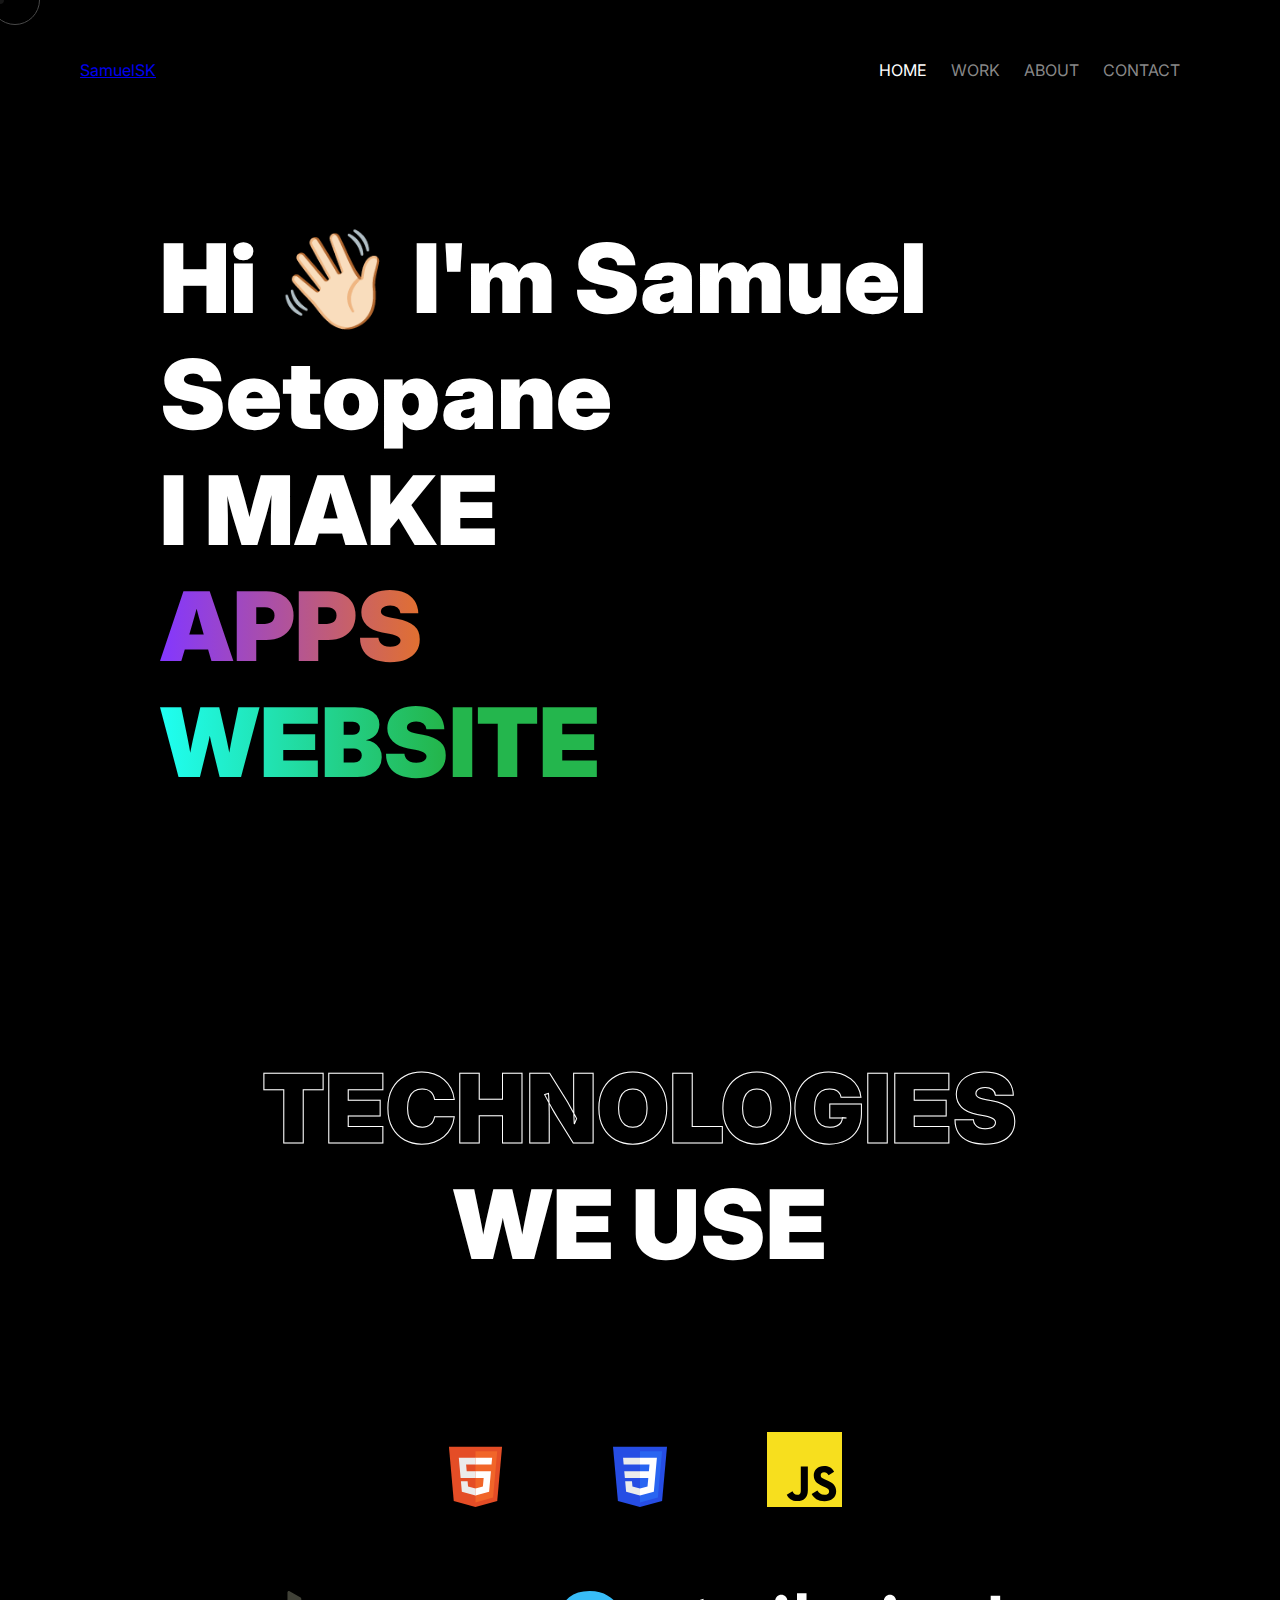
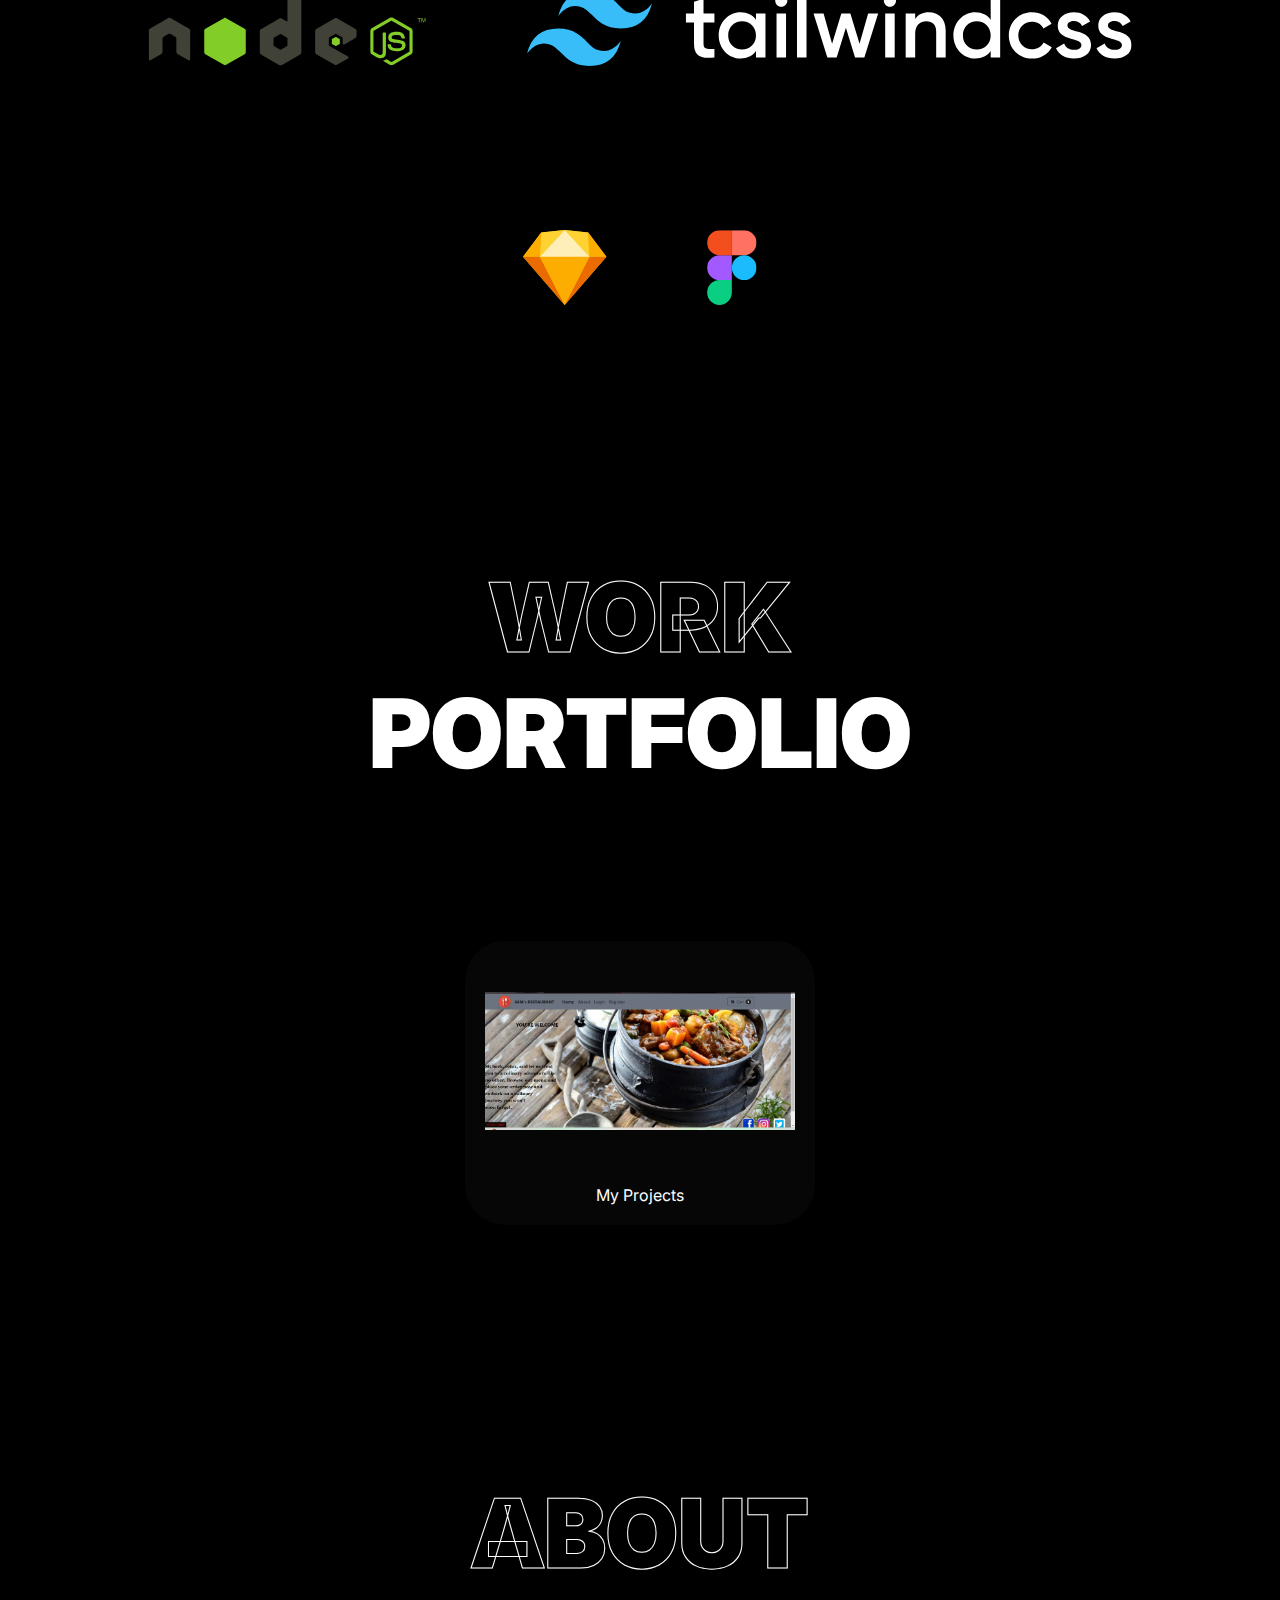
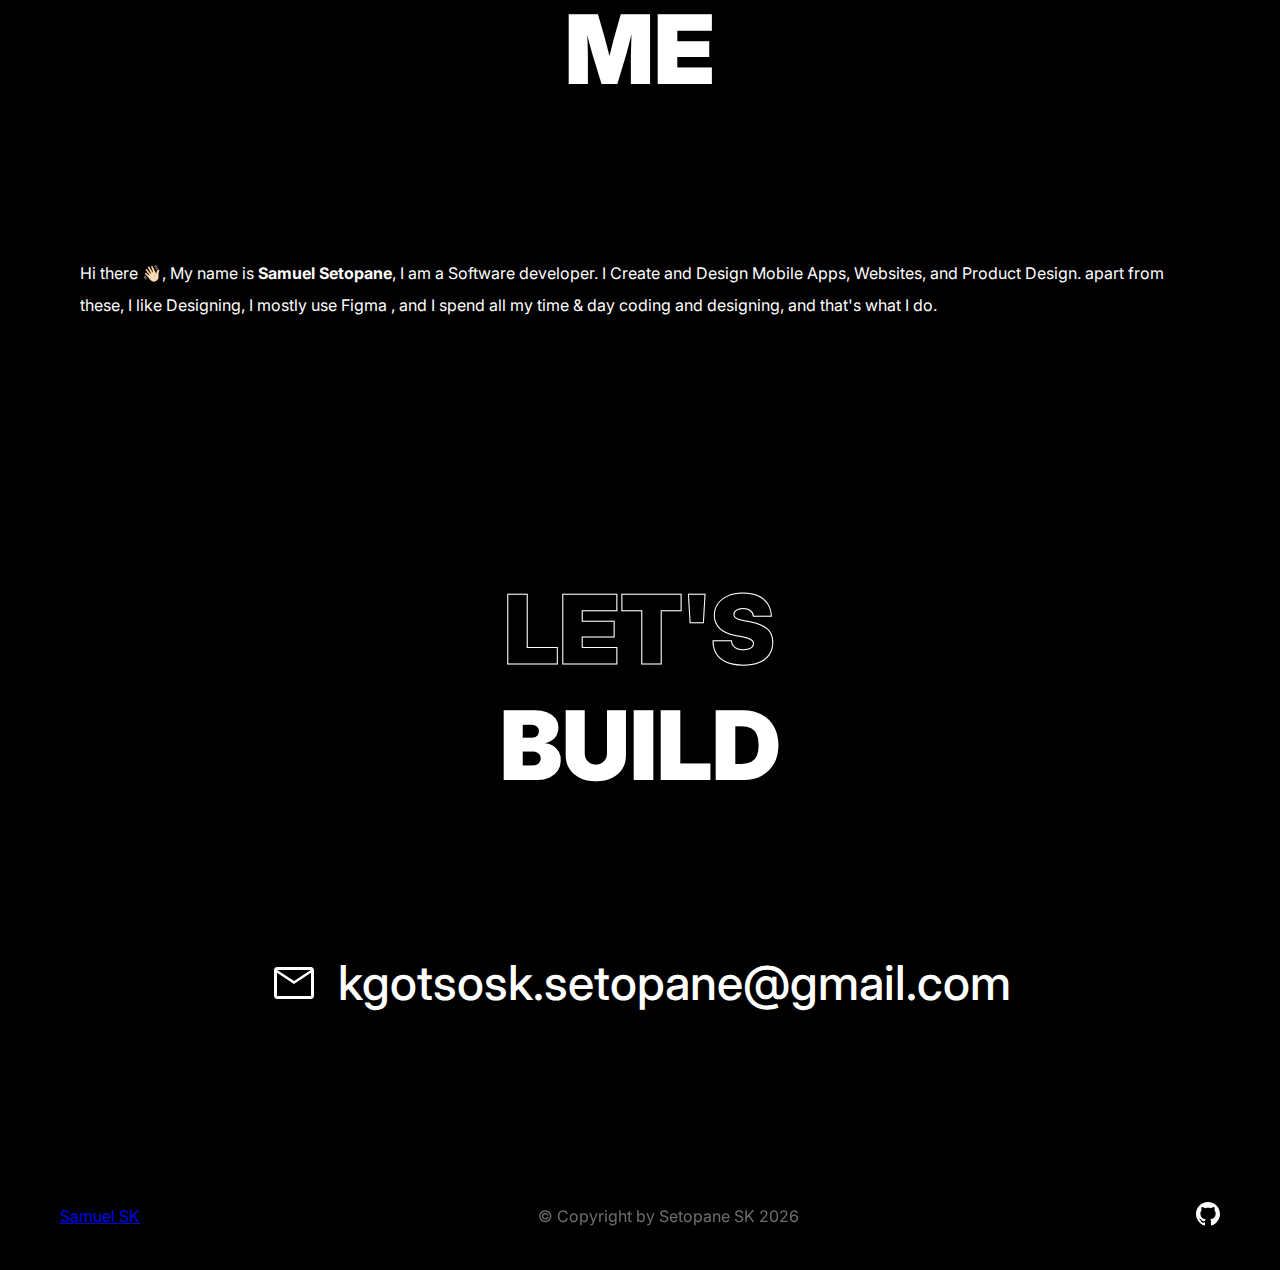
==== index.html @ f98f9609 "Add files via upload" ====
<!DOCTYPE html>
<html lang="en">

<head>
    <meta charset="UTF-8">
    <meta http-equiv="X-UA-Compatible" content="IE=edge">
    <meta name="viewport" content="width=device-width, initial-scale=1.0">
    <title>Samuel Setopane - Full Stack Developer & Product Designer</title>

    <meta name="keywords" content="Dhruvil Patel, Dhruvil, dhruvilxcode">
    <meta name="description" content="Dhruvil Patel, i am Software Engineer, Coder, Designer, Full Stack Developer.">
  
    <!-- Facebook Meta Tags -->
    <meta property="og:type" content="profile">
    <meta property="og:title" content="Samuel Setopane - Full Stack Developer & Product Designer">
    <meta property="og:url" content="https://dhruvilxcode.com/">
    <meta property="og:image" content="https://dhruvilxcode.com/assets/open_graph.jpeg">
    <meta property="og:description" content="Dhruvil Patel, i am Software Engineer, Coder, Designer, Full Stack Developer.">
    <meta property="profile:first_name" content="Samuel">
    <meta property="profile:last_name" content="Kgotso">
    <meta property="profile:username" content="Setopane">

    <!-- Twitter Meta Tags -->
 

    <link rel="stylesheet" href="css/styles.css">

    <script type="application/ld+json">
        {
          "@context": "https://schema.org",
          "@type": "Corporation",
          "name": "Dhruvilxcode",
          "alternateName": "Dhruvil Patel",
          "url": "https://dhruvilxcode.com",
          "logo": "https://dhruvilxcode.com/assets/dhruvil-logo-favicon.svg",
          "sameAs": [
            "https://twitter.com/dhruvilxcode",
            "https://instagram.com/dhruvilxcode",
            "https://linkedin.com/in/dhruvilxcode",
            "https://github.com/dhruvilxcode",
            "https://dhruvilxcode.com"
          ]
        }
    </script>
</head>

<body>

    <div class="cursor"></div>
    <div class="cursor2"></div>


    <div class="nav-full-screen" id="navFullScreen">
        <a href="#home" onclick="closeFullScreenNav()" class="nav-link">HOME</a>
        <a href="#portfolio" onclick="closeFullScreenNav()" class="nav-link">WORK</a>
        <a href="#about" onclick="closeFullScreenNav()" class="nav-link">ABOUT</a>
        <a href="#contact" onclick="closeFullScreenNav()" class="nav-link">CONTACT</a>
        

        <div class="social-links">
            <a href="https://instagram.com/dhruvilxcode" class="social-link">
                <svg xmlns="http://www.w3.org/2000/svg" viewBox="0 0 448 512"><path d="M224.1 141c-63.6 0-114.9 51.3-114.9 114.9s51.3 114.9 114.9 114.9S339 319.5 339 255.9 287.7 141 224.1 141zm0 189.6c-41.1 0-74.7-33.5-74.7-74.7s33.5-74.7 74.7-74.7 74.7 33.5 74.7 74.7-33.6 74.7-74.7 74.7zm146.4-194.3c0 14.9-12 26.8-26.8 26.8-14.9 0-26.8-12-26.8-26.8s12-26.8 26.8-26.8 26.8 12 26.8 26.8zm76.1 27.2c-1.7-35.9-9.9-67.7-36.2-93.9-26.2-26.2-58-34.4-93.9-36.2-37-2.1-147.9-2.1-184.9 0-35.8 1.7-67.6 9.9-93.9 36.1s-34.4 58-36.2 93.9c-2.1 37-2.1 147.9 0 184.9 1.7 35.9 9.9 67.7 36.2 93.9s58 34.4 93.9 36.2c37 2.1 147.9 2.1 184.9 0 35.9-1.7 67.7-9.9 93.9-36.2 26.2-26.2 34.4-58 36.2-93.9 2.1-37 2.1-147.8 0-184.8zM398.8 388c-7.8 19.6-22.9 34.7-42.6 42.6-29.5 11.7-99.5 9-132.1 9s-102.7 2.6-132.1-9c-19.6-7.8-34.7-22.9-42.6-42.6-11.7-29.5-9-99.5-9-132.1s-2.6-102.7 9-132.1c7.8-19.6 22.9-34.7 42.6-42.6 29.5-11.7 99.5-9 132.1-9s102.7-2.6 132.1 9c19.6 7.8 34.7 22.9 42.6 42.6 11.7 29.5 9 99.5 9 132.1s2.7 102.7-9 132.1z" /></svg>
            </a>
            <a href="https://twitter.com/dhruvilxcode" class="social-link">
                <svg xmlns="http://www.w3.org/2000/svg" viewBox="0 0 512 512"><path d="M459.37 151.716c.325 4.548.325 9.097.325 13.645 0 138.72-105.583 298.558-298.558 298.558-59.452 0-114.68-17.219-161.137-47.106 8.447.974 16.568 1.299 25.34 1.299 49.055 0 94.213-16.568 130.274-44.832-46.132-.975-84.792-31.188-98.112-72.772 6.498.974 12.995 1.624 19.818 1.624 9.421 0 18.843-1.3 27.614-3.573-48.081-9.747-84.143-51.98-84.143-102.985v-1.299c13.969 7.797 30.214 12.67 47.431 13.319-28.264-18.843-46.781-51.005-46.781-87.391 0-19.492 5.197-37.36 14.294-52.954 51.655 63.675 129.3 105.258 216.365 109.807-1.624-7.797-2.599-15.918-2.599-24.04 0-57.828 46.782-104.934 104.934-104.934 30.213 0 57.502 12.67 76.67 33.137 23.715-4.548 46.456-13.32 66.599-25.34-7.798 24.366-24.366 44.833-46.132 57.827 21.117-2.273 41.584-8.122 60.426-16.243-14.292 20.791-32.161 39.308-52.628 54.253z" /></svg>
            </a>
            <a href="https://www.linkedin.com/in/dhruvilxcode/" class="social-link">
                <svg xmlns="http://www.w3.org/2000/svg" viewBox="0 0 448 512"><path d="M100.28 448H7.4V148.9h92.88zM53.79 108.1C24.09 108.1 0 83.5 0 53.8a53.79 53.79 0 0 1 107.58 0c0 29.7-24.1 54.3-53.79 54.3zM447.9 448h-92.68V302.4c0-34.7-.7-79.2-48.29-79.2-48.29 0-55.69 37.7-55.69 76.7V448h-92.78V148.9h89.08v40.8h1.3c12.4-23.5 42.69-48.3 87.88-48.3 94 0 111.28 61.9 111.28 142.3V448z" /></svg>
            </a>
            <a href="https://www.github.com/dhruvilxcode/" class="social-link">
                <svg width="1024" height="1024" viewBox="0 0 1024 1024" fill="none" xmlns="http://www.w3.org/2000/svg"><path fill-rule="evenodd" clip-rule="evenodd" d="M8 0C3.58 0 0 3.58 0 8C0 11.54 2.29 14.53 5.47 15.59C5.87 15.66 6.02 15.42 6.02 15.21C6.02 15.02 6.01 14.39 6.01 13.72C4 14.09 3.48 13.23 3.32 12.78C3.23 12.55 2.84 11.84 2.5 11.65C2.22 11.5 1.82 11.13 2.49 11.12C3.12 11.11 3.57 11.7 3.72 11.94C4.44 13.15 5.59 12.81 6.05 12.6C6.12 12.08 6.33 11.73 6.56 11.53C4.78 11.33 2.92 10.64 2.92 7.58C2.92 6.71 3.23 5.99 3.74 5.43C3.66 5.23 3.38 4.41 3.82 3.31C3.82 3.31 4.49 3.1 6.02 4.13C6.66 3.95 7.34 3.86 8.02 3.86C8.7 3.86 9.38 3.95 10.02 4.13C11.55 3.09 12.22 3.31 12.22 3.31C12.66 4.41 12.38 5.23 12.3 5.43C12.81 5.99 13.12 6.7 13.12 7.58C13.12 10.65 11.25 11.33 9.47 11.53C9.76 11.78 10.01 12.26 10.01 13.01C10.01 14.08 10 14.94 10 15.21C10 15.42 10.15 15.67 10.55 15.59C13.71 14.53 16 11.53 16 8C16 3.58 12.42 0 8 0Z" transform="scale(64)"/></svg>
            </a>
        </div>

        <button class="close" onclick="closeFullScreenNav()"><img src="./assets/icons/close.svg" alt="close"></button>
    </div>

    <!-- navbar -->
    <nav class="navbar">
      
        <a href="#">SamuelSK</a>
        <div class="nav-links">
            <a href="#home" class="nav-link nav-link-active">HOME</a>
            <a href="#portfolio" class="nav-link">WORK</a>
            <a href="#about" class="nav-link">ABOUT</a>
            <a href="#contact" class="nav-link">CONTACT</a>
            
        </div>
        <button class="nav-link-btn" onclick="openFullScreenNav()"><img src="./assets/icons/menu.svg"
                alt="menu"></button>
    </nav>
    <!-- navbar -->


    <!-- introduction to skills -->
    <div class="section-hero" id="home">
        <h1>Hi 👋🏻 I'm Samuel Setopane</h1>
        <h1>I MAKE</h1>

        <h1 class="hero-skill-heading t-gradient1" data-text="APPS">APPS</h1>
        <h1 class="hero-skill-heading t-gradient2" data-text="WEBSITE">WEBSITE</h1>
       
    </div>
    <!-- introduction to skills -->


    <!-- section: technologies -->
    <div class="section-technologies" id="tech">
        <div class="section-headings">
            <h1 class="heading-stroke-only">Technologies</h1>
            <h1> We use</h1>
        </div>

        <div class="row">
           
            <!-- <div class="col"><img class="tech-icon-img" src="./assets/icons/vue.svg" alt="img"></div> -->
            <div class="col"><img class="tech-icon-img" src="./assets/icons/html.svg" alt="img"></div>
            <div class="col"><img class="tech-icon-img" src="./assets/icons/css.svg" alt="img"></div>
            <div class="col"><img class="tech-icon-img" src="./assets/icons/javascript.svg" alt="img"></div>
          
           
        </div>

        <div class="row mt-80">
          
            <!-- <div class="col"><img src="./assets/icons/nuxtjs.svg" alt="img" class="tech-icon-img"></div> -->
            <div class="col"><img src="./assets/icons/nodejs.svg" alt="img" class="tech-icon-img"></div>
           
            <div class="col"><img src="./assets/icons/tailwind.svg" alt="img" class="tech-icon-img"></div>
        </div>

        

        <div class="row mt-80">
          
            
        </div>

        <div class="row mt-80">
            <div class="col"><img src="./assets/icons/sketch.svg" alt="img" class="tech-icon-img"></div>
            <div class="col"><img src="./assets/icons/figma.svg" alt="img" class="tech-icon-img"></div>
        </div>

       
    </div>
    <!-- section: technologies -->


    <!-- section: portfolio -->
    <div class="section-portfolio" id="portfolio">
        <div class="section-headings">
            <h1 class="heading-stroke-only">Work</h1>
            <h1>Portfolio</h1>
        </div>


        <div class="section-portfolio-grid">
            <a class="portfolio-card" href="./html-css-projects.html">
                <img src="assets/projects/tailwind/homepage.png" alt="img">
                <div class="portfolio-card-details">
                    <h4>My Projects</h4>
                </div>
            </a>
            
           
            
        </div>

       
    </div>
    <!-- section: portfolio -->



    <!-- section:about -->
    <div class="section-about" id="about">
        <div class="section-headings">
            <h1 class="heading-stroke-only">About</h1>
            <h1> Me</h1>
        </div>

        <div class="section-about-details">
            
            <div class="section-about-texts">
                <p>
                    Hi there 👋🏻, My name is <b>Samuel Setopane</b>, I am a Software developer. I Create and Design Mobile Apps,
                    Websites,  and Product Design. apart from these, I like
                    Designing, I mostly use Figma , and I spend all my time & day coding and designing, and
                    that's what I do.
                </p>
            </div>

        </div>
    </div>
    <!-- section:about -->




    <!-- section: contact -->
    <div class="section-contact" id="contact">
        <div class="section-headings">
            <h1 class="heading-stroke-only">Let's</h1>
            <h1>Build</h1>
        </div>

        <div class="section-contact-links">
            <a class="contact-link" href="mailto:mail@dhruvilxcode.com">
                <img src="./assets/icons/mail.svg" alt="icon">
                kgotsosk.setopane@gmail.com
            </a>
            <!-- <a class="contact-link" href="tel:"><img src="./assets/icons/call.svg" alt="icon">+91 12345 67890</a> -->
           
        </div>
    </div>
    <!-- section: contact -->



    <!-- section: footer -->
    <footer class="footer">
       
        <a href="#">Samuel SK</a>
        <p>&copy; Copyright by Setopane SK <span id="currentYear">2024</span></p>
        <div class="social-links">
           
            <a href="https://github.com/SamuelKgotso" class="social-link">
                <svg width="1024" height="1024" viewBox="0 0 1024 1024" fill="none" xmlns="http://www.w3.org/2000/svg"><path fill-rule="evenodd" clip-rule="evenodd" d="M8 0C3.58 0 0 3.58 0 8C0 11.54 2.29 14.53 5.47 15.59C5.87 15.66 6.02 15.42 6.02 15.21C6.02 15.02 6.01 14.39 6.01 13.72C4 14.09 3.48 13.23 3.32 12.78C3.23 12.55 2.84 11.84 2.5 11.65C2.22 11.5 1.82 11.13 2.49 11.12C3.12 11.11 3.57 11.7 3.72 11.94C4.44 13.15 5.59 12.81 6.05 12.6C6.12 12.08 6.33 11.73 6.56 11.53C4.78 11.33 2.92 10.64 2.92 7.58C2.92 6.71 3.23 5.99 3.74 5.43C3.66 5.23 3.38 4.41 3.82 3.31C3.82 3.31 4.49 3.1 6.02 4.13C6.66 3.95 7.34 3.86 8.02 3.86C8.7 3.86 9.38 3.95 10.02 4.13C11.55 3.09 12.22 3.31 12.22 3.31C12.66 4.41 12.38 5.23 12.3 5.43C12.81 5.99 13.12 6.7 13.12 7.58C13.12 10.65 11.25 11.33 9.47 11.53C9.76 11.78 10.01 12.26 10.01 13.01C10.01 14.08 10 14.94 10 15.21C10 15.42 10.15 15.67 10.55 15.59C13.71 14.53 16 11.53 16 8C16 3.58 12.42 0 8 0Z" transform="scale(64)"/></svg>
            </a>
        </div>
    </footer>
    <!-- section: footer -->


    <script src="./js/script.js"></script>
</body>

</html>
---- css/styles.css ----
@import url('https://fonts.googleapis.com/css2?family=Inter:wght@400;500;700;900&display=swap');

* {
    padding: 0;
    margin: 0;
    font-family: 'Inter', sans-serif;
    cursor: none;
}

html {
    scroll-behavior: smooth;
}

body {
    color: #fff;
    background-color: #000;
}

::selection {
    background: #E83F3F;
}


.cursor {
    width: 48px;
    height: 48px;
    border-radius: 100%;
    border: 1px solid rgb(73, 73, 73);
    transition: all 200ms ease-out;
    position: fixed;
    pointer-events: none;
    left: 0;
    top: 0;
    transform: translate(calc(-50% + 15px), -50%);
    z-index: 999999999;
}

.cursor2 {
    width: 8px;
    height: 8px;
    border-radius: 100%;
    background-color: rgb(73, 73, 73);
    opacity: .3;
    position: fixed;
    transform: translate(-50%, -50%);
    pointer-events: none;
    transition: width .3s, height .3s, opacity .3s;
    z-index: 999999999;
}

.hover {
    background-color: rgb(67, 67, 67);
    opacity: 0.3;
}

.cursorinnerhover {
    width: 50px;
    height: 50px;
    opacity: .5;
}



.mt-20 {
    margin-top: 20px;
}
.mt-40 {
    margin-top: 40px;
}
.mt-60 {
    margin-top: 60px;
}
.mt-80 {
    margin-top: 80px;
}


/* section hero */
.section-hero {
    margin-top: 80px;
    margin-left: 160px;
}
.section-hero h1 {
    font-size: 6rem;
    font-weight: 900;
    position: relative;
    transition: 200ms all;
}
.t-gradient1 {
    background: linear-gradient(90deg,#8337FF 0%,#E87421 25%);
    background-clip: text;
    -webkit-background-clip: text;
    -webkit-text-fill-color: transparent;
}
.t-gradient2 {
    background: linear-gradient(90deg,#1FFFF2 0%,#24B64D 25%);
    background-clip: text;
    -webkit-background-clip: text;
    -webkit-text-fill-color: transparent;
}
.t-gradient3 {
    background: linear-gradient(90deg,#D045A9 0%,#E83F3F 25%);
    background-clip: text;
    -webkit-background-clip: text;
    -webkit-text-fill-color: transparent;
}
/* section hero */

/* section: technologies */
.section-technologies {
    margin-top: 250px;
    text-align: center;
}

.section-headings {
    margin-bottom: 150px;
}

.section-headings h1 {
    text-transform: uppercase;
    font-size: 6rem;
    font-weight: 900;
}

.heading-stroke-only {
    color: transparent;
    -webkit-text-stroke-width: 1px;
    -webkit-text-stroke-color: #fff;
}

.row {
    display: flex;
    justify-content: center;
    align-items: center;
    gap: 100px;
    flex-wrap: wrap;
}

.column {
    flex: 50%;
}
.tech-icon-img {
    height: 75px;
}
/* section: technologies */



/* section: portfolio */
.section-portfolio {
    margin-top: 250px;
    text-align: center;
}
.link-more {
    text-decoration: none;
    color: #fff;
    font-size: 3rem;
    font-weight: 900;
    position: relative;
    transition: 200ms;
}
.link-more::after {
    content: attr(data-text);
    position: absolute;
    font-size: 6rem;
    color: transparent;
    -webkit-text-stroke-width: 1px;
    -webkit-text-stroke-color: #fff;
    opacity: 0.1;
    z-index: -1;
    left: -50%;
    top: -50%;
}
.link-more:hover::after {
    content: attr(data-text);
    position: absolute;
    font-size: 6rem;
    color: #fff;
    -webkit-text-stroke-width: 1px;
    -webkit-text-stroke-color: #fff;
    opacity: 0.1;
    z-index: -1;
    left: -50%;
    top: -50%;
}
.section-portfolio-grid {
    margin-top: 40px;
    margin-bottom: 80px;
    display: flex;
    gap: 40px;
    flex-wrap: wrap;
    align-items: center;
    justify-content: center;
    padding: 0 80px;
}
.portfolio-card {
    text-decoration: none;
    background: #060606;
    width: 310px;
    border-radius: 40px;
    padding: 20px;
    transition: 200ms;
}
.portfolio-card img {
    width: 100%;
    height: 200px;
    object-fit: contain;
    border-radius: 20px;
    margin-bottom: 20px;
    transition: 200ms;
}
.portfolio-card .portfolio-card-details  h4 {
    color: #fff;
    font-weight: 400;
}
/* section: portfolio */


/* section: contact */
.section-contact {
    margin-top: 250px;
    text-align: center;
}
.contact-link {
    text-decoration: none;
    color: #fff;
    font-weight: 500;
    font-size: 3rem;
    display: flex;
    align-items: center;
    justify-content: center;
    gap: 20px;
    margin: 150px 0;
    position: relative;
    transition: 200ms;
}
.contact-link:hover {
    opacity: 0.5;
}
/* section: contact */



/* section: footer */
.footer {
    padding: 40px 60px;
    text-align: center;
    color: #d8d8d8;
    display: flex;
    flex-direction: row;
    justify-content: space-between;
    align-items: center;
}
.footer p {
    font-size: 1rem;
    opacity: 0.5;

}
.footer .footer-logo {
    width: 40px;
    opacity: 0.5;
}
.footer .social-links {
    display: flex;
    align-items: center;
    gap: 20px;
}
.footer .social-link {
    text-decoration: none;
    color: #fff;
    outline: none;
}
.footer .social-link svg {
    fill: #fff;
    width: 24px;
    height: 24px;
}
/* section: footer */


/* section: navbar */
.navbar {
    display: flex;
    align-items: center;
    justify-content: space-between;
    padding: 60px 80px;
}

.navbar-logo {
    width: 40px;
}
/* .nav-links {

} */
.nav-link {
    margin-right: 20px;
    color: #888;
    text-decoration: none;
    text-transform: uppercase;
    transition: 200ms;
}
.nav-link:hover {
    color: #fff;
}
.navbar .nav-link-btn {
    background: none;
    border: none;
    display: none;
}
.navbar .nav-link-btn img {
    width: 24px;
}
/* section: navbar */


/* full screen navigation */
.nav-full-screen {
    width: 100%;
    height: 100vh;
    overflow: scroll;
    position: fixed;
    background: #33333333;
    backdrop-filter: blur(40px);
    -webkit-backdrop-filter: blur(40px);
    z-index: 99;
    display: none;
}
.nav-full-screen .nav-link {
    font-size: 4rem;
    font-weight: 700;
    text-transform: uppercase;
    display: block;
    margin-top: 40px;
    margin-left: 100px;
}
.nav-link-active {
    color: #fff !important;
    position: relative;
}
.nav-fullscreen-open {
    animation: nav-fullscreen-slide-down .5s ease-out;
    display: block;
}
.nav-full-screen .close {
    position: absolute;
    right: 20px;
    top: 20px;
    background: transparent;
    outline: none;
    border: none;
}
@keyframes nav-fullscreen-slide-down {
    from {
        top:-100vh;
        left: 0;
    }
    to {
        top:0;
        left: 0;
    }
}

.nav-full-screen .social-links {
    margin-top: 50px;
    margin-left: 100px;
    display: flex;
    align-items: center;
    gap: 20px;
}
.nav-full-screen .social-link {
    text-decoration: none;
    color: #fff;
    outline: none;
}
.nav-full-screen .social-link svg {
    fill: #fff;
    width: 24px;
    height: 24px;
}
/* full screen navigation */




/* section: about */
.section-about {
    margin-top: 250px;
    text-align: center;
}
.section-about-details {
    display: flex;
    padding: 0px 80px;
    align-items: center;
}
.section-about-image img {
    width: 400px;
    opacity: .5;
}
.section-about-texts {
    text-align: start;
}
.section-about-texts p {
    line-height: 2rem;
}
/* section: about */




/* desktop */
@media screen and (min-width: 768px) {
    .section-hero .hero-skill-heading:hover::after {
        content: attr(data-text);
        position: absolute;
        font-size: 12rem;
        color: transparent;
        -webkit-text-stroke-width: 2px;
        -webkit-text-stroke-color: #fff;
        opacity: 0.1;
        z-index: -1;
        left: -3rem;
        top: -3rem;
    }
    .portfolio-card:hover img {
        transition: 200ms;
        transform: scale(1.2) rotate(-10deg) ;
        filter: drop-shadow(4px 4px 40px rgba(255,255,255, 0.3));
    }
}


/* mobile, tablet */
@media screen and (max-width: 768px) {
    * {
        cursor: default;
    }
    .cursor {display: none;}
    .cursor2 {display: none;}

    /* show nav open icon */
    .nav-links {
        display: none;
    }
    .navbar .nav-link-btn {
        display: block;
    }




    /* section hero */
    .section-hero {
        margin-top: 40px;
        margin-left: 30px;
    }
    .section-hero h1 {
        font-size: 4rem;
    }
    /* section hero */
    
    /* section: technologies */
    .section-technologies {
        margin-top: 250px;
        text-align: center;
    }

    
    .section-headings h1 {
        font-size: 2rem;
    }

    .row {
        display: flex;
        justify-content: center;
        align-items: center;
        gap: 40px;
        flex-wrap: wrap;
    }
    
    .column {
        flex: 50%;
    }
    .tech-icon-img {
        width: 85px;
        height: 55px;
        object-fit: contain;
    }
    /* section: technologies */
    
    
    
    /* section: portfolio */
    .section-portfolio {
        margin-top: 250px;
        text-align: center;
    }
    .link-more {
        font-size: 2rem;
    }
    .link-more::after {
        font-size: 4rem;
        color: transparent;
        -webkit-text-stroke-width: 1px;
        -webkit-text-stroke-color: #fff;
        opacity: 0.2;
    }
    .link-more:hover::after {
        font-size: 4rem;
        color: #fff;
        opacity: 0.2;   
    }
    .section-portfolio-grid {
        display: flex;
        flex-direction: column;
        gap: 40px;
        flex-wrap: wrap;
        padding: 0 20px;
    }
    .portfolio-card {
        width: 100%;
        padding: 20px 0;
    }
    /* section: portfolio */
    
    
    /* section: contact */
    .contact-link {
        font-size: 1.5rem;
        margin: 40px 0;
        display: flex;
        align-items: center;
        justify-content: center;
    }
    /* section: contact */
    
    
    /* section: footer */
    .footer {
        margin-top: 80px;
        padding: 40px 60px;
        text-align: center;
        flex-direction: column;
        gap: 20px;
        justify-content: flex-start;
        align-items: center;
    }
    /* section: footer */
    
    
    /* section: navbar */
    .navbar {
        padding: 30px 30px;
    }
    /* section: navbar */
    

    /* full screen navigation */
    .nav-full-screen .nav-link {
        font-size: 2rem;
        display: block;
        margin-top: 30px;
        margin-left: 20px;
    }
    .nav-full-screen .social-links {
        margin-top: 30px;
        margin-left: 20px;
    }
    /* full screen navigation */


    /* section: about */
    .section-about-details {
        flex-direction: column;
    }
    .section-about-image img {
        width: 300px;
    }
    .section-about-image {
        margin-top: 40px;
        margin-bottom: 40px;
    }
    /* section: about */
}
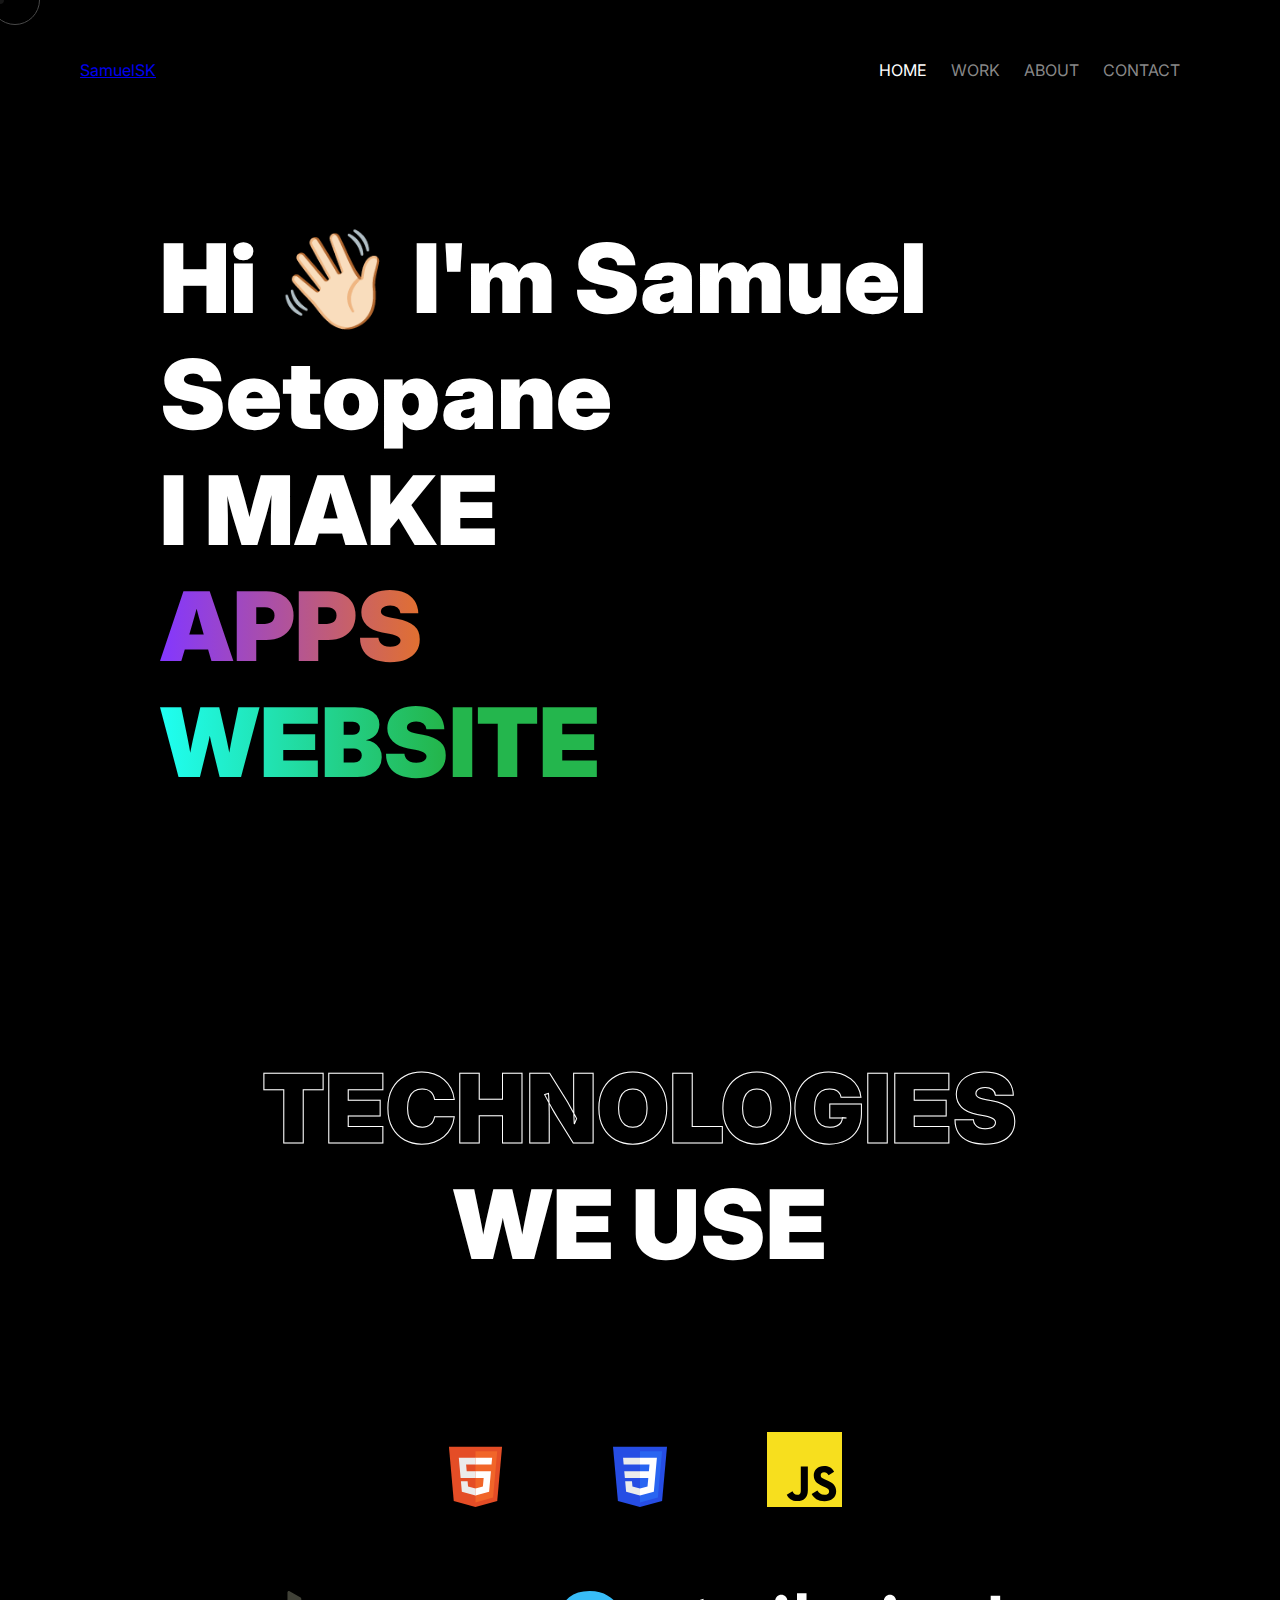
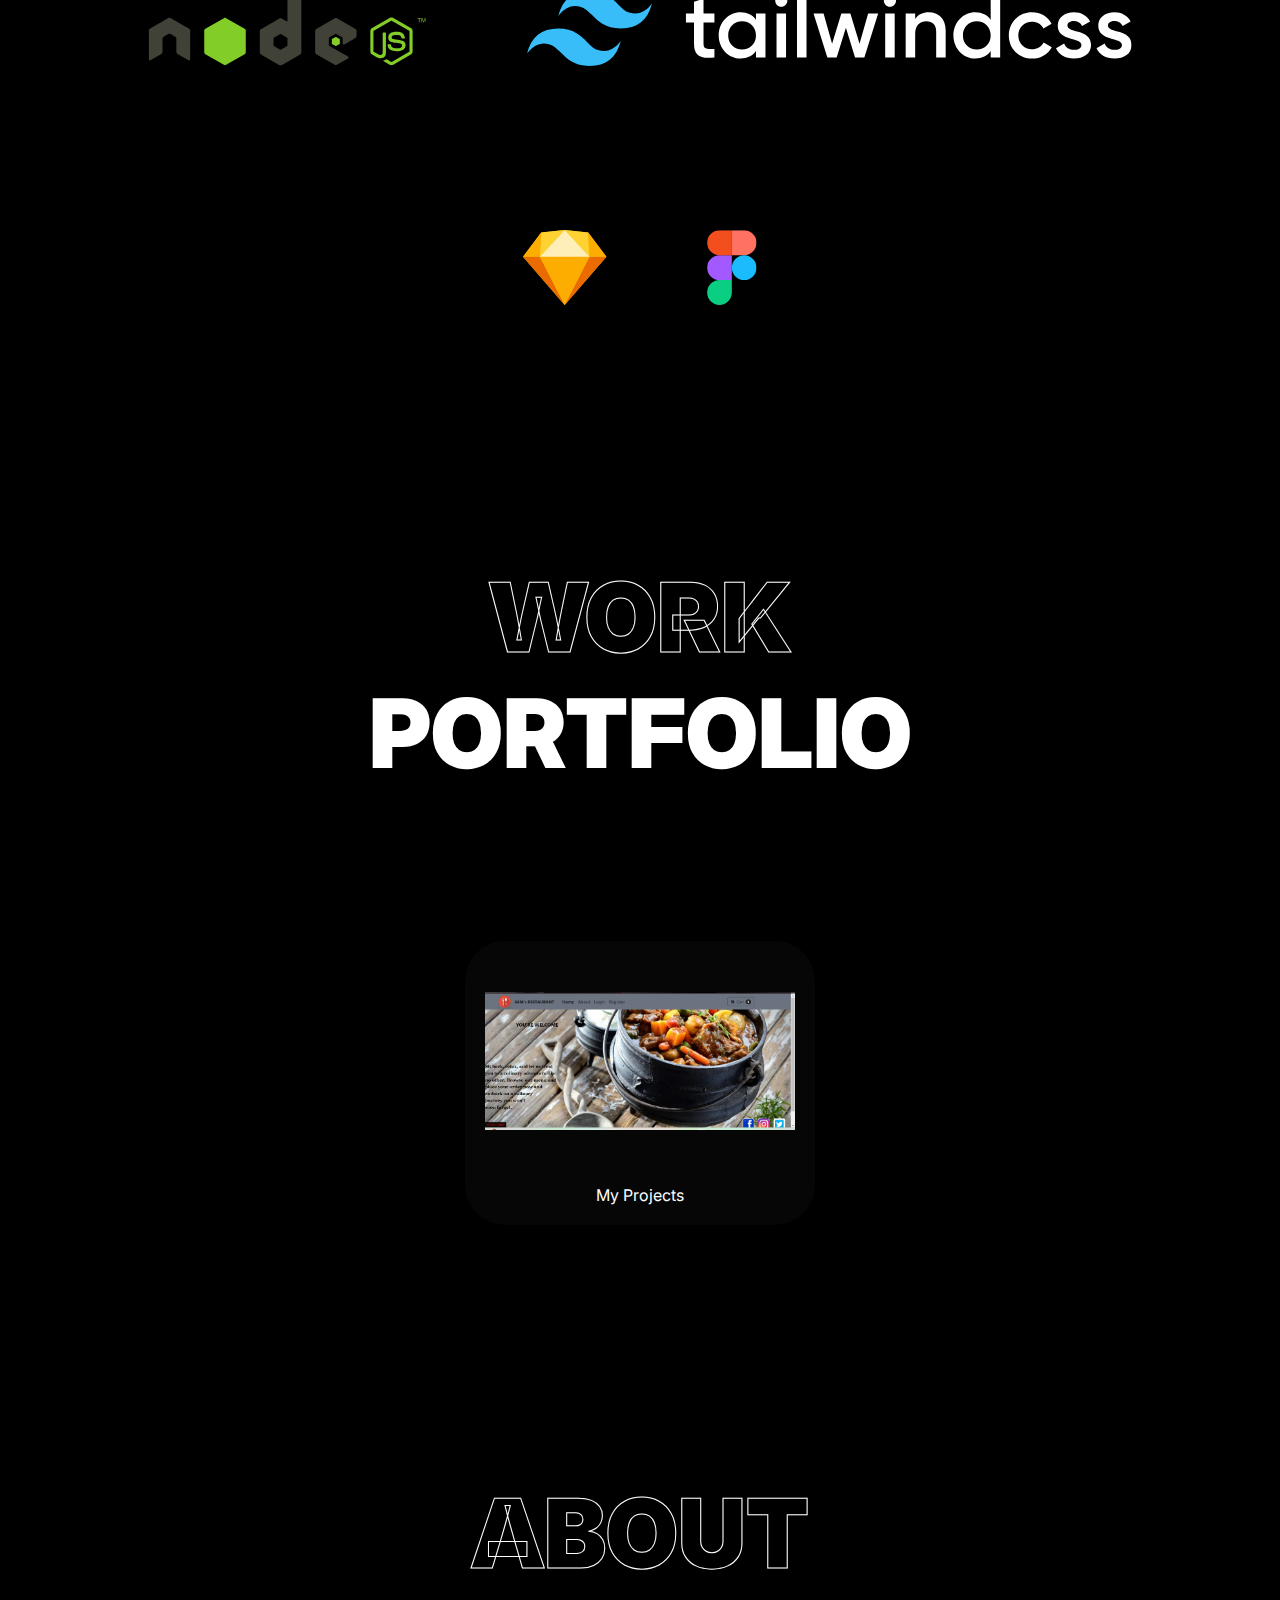
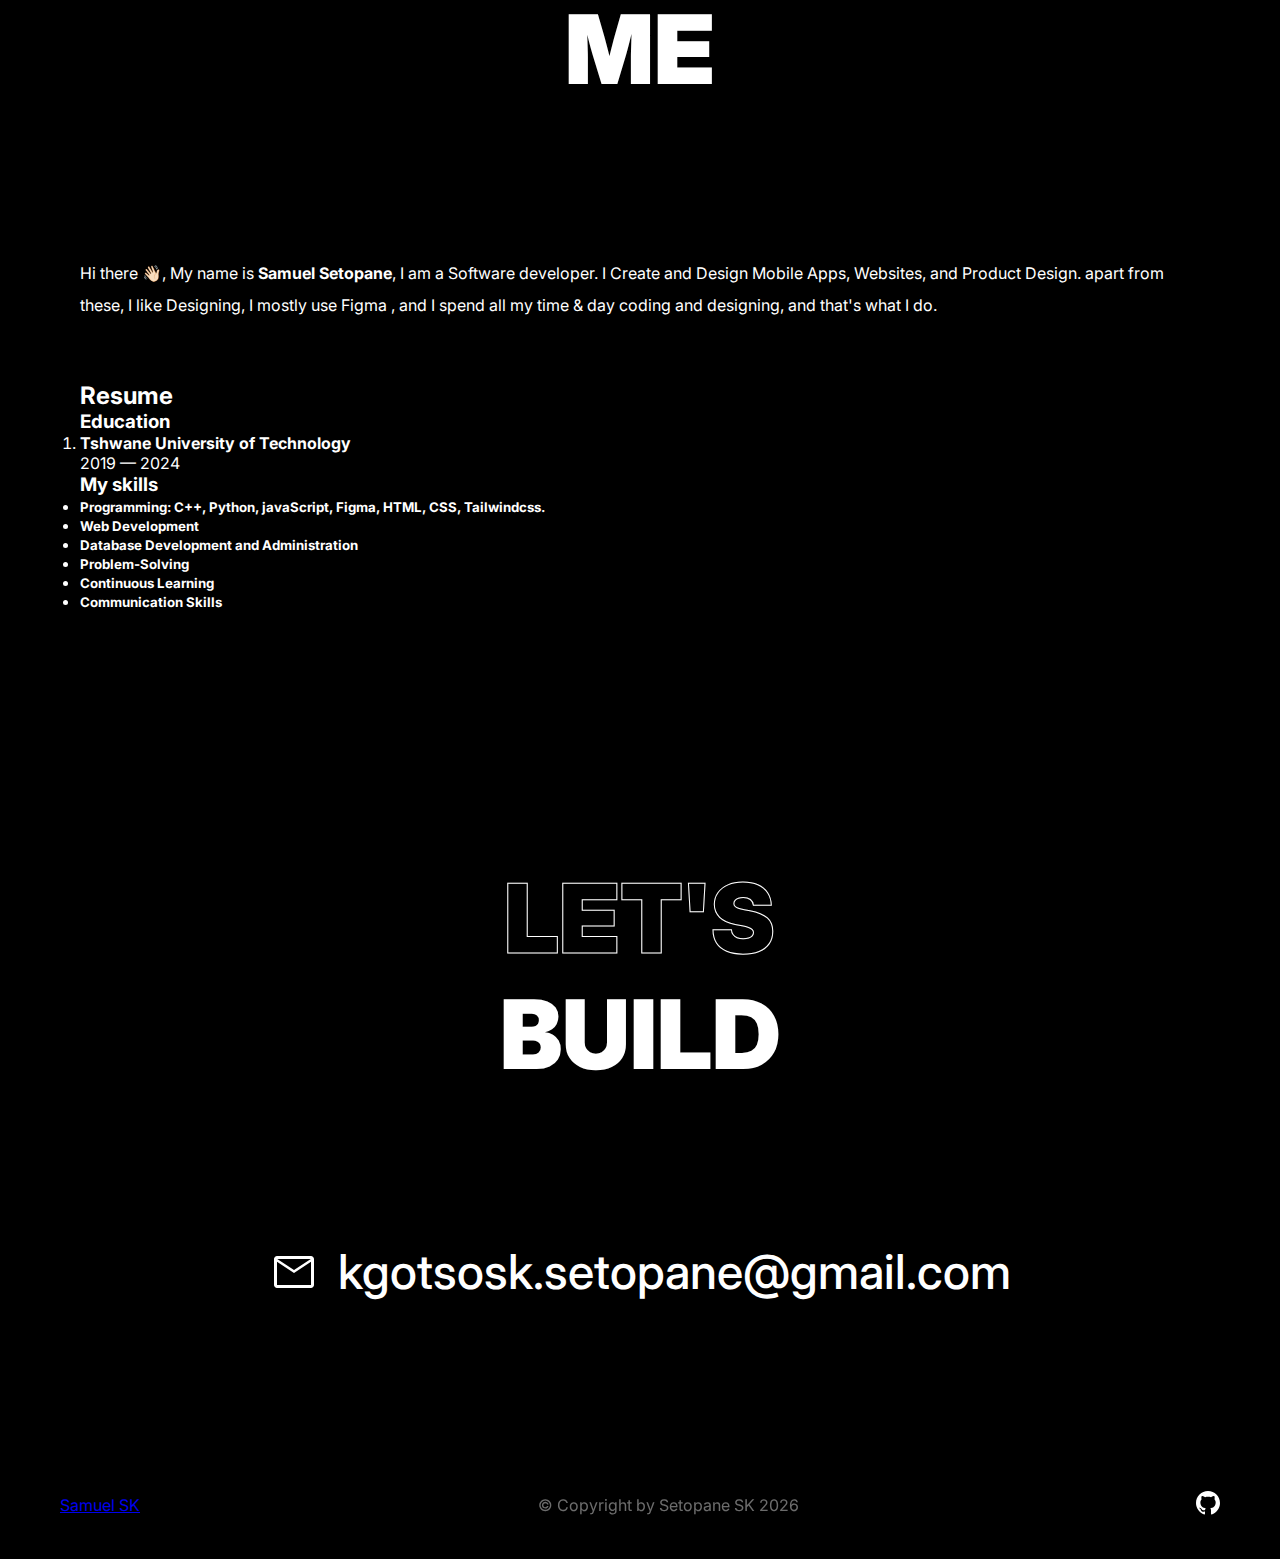
==== commit d2593bdc: "index.html" ====
--- a/index.html
+++ b/index.html
@@ -188,6 +188,126 @@
                     Designing, I mostly use Figma , and I spend all my time & day coding and designing, and
                     that's what I do.
                 </p>
+                 <br>
+                <br>
+                <br>
+                
+            <article class="resume active" data-page="resume">
+
+                <header>
+                  <h2 class="h2 article-title">Resume</h2>
+                </header>
+            
+                <section class="timeline">
+            
+                  <div class="title-wrapper">
+                    <div class="icon-box">
+                      <ion-icon name="book-outline"></ion-icon>
+                    </div>
+            
+                    <h3 class="h3">Education</h3>
+                  </div>
+            
+                  <ol class="timeline-list">
+            
+                    <li class="timeline-item">
+            
+                      <h4 class="h4 timeline-item-title"> Tshwane University of Technology</h4>
+            
+                      <span>2019 — 2024</span>
+            
+                    </li>
+            
+                  </ol>
+            
+                </section>
+            
+                
+            
+                <section class="skill">
+            
+                  <h3 class="h3 skills-title">My skills</h3>
+            
+                  <ul class="skills-list content-card">
+            
+                    <li class="skills-item">
+            
+                      <div class="title-wrapper">
+                        <h5 class="h5">Programming: C++, Python, javaScript, Figma, HTML, CSS, Tailwindcss.</h5>
+                      </div>
+            
+                      <div class="skill-progress-bg">
+                        <div class="skill-progress-fill" style="width: 95%;"></div>
+                      </div>
+            
+                    </li>
+            
+                    <li class="skills-item">
+            
+                      <div class="title-wrapper">
+                        <h5 class="h5">Web Development</h5>
+                      </div>
+            
+                      <div class="skill-progress-bg">
+                        <div class="skill-progress-fill" style="width: 80%;"></div>
+                      </div>
+            
+                    </li>
+            
+                    <li class="skills-item">
+            
+                      <div class="title-wrapper">
+                        <h5 class="h5">Database Development and Administration</h5>
+                      </div>
+            
+                      <div class="skill-progress-bg">
+                        <div class="skill-progress-fill" style="width: 80%;"></div>
+                      </div>
+            
+                    </li>
+        
+                    <li class="skills-item">
+            
+                      <div class="title-wrapper">
+                        <h5 class="h5">Problem-Solving</h5>
+                      </div>
+            
+                      <div class="skill-progress-bg">
+                        <div class="skill-progress-fill" style="width: 90%;"></div>
+                      </div>
+            
+                    </li>
+        
+                    <li class="skills-item">
+            
+                      <div class="title-wrapper">
+                        <h5 class="h5">Continuous Learning</h5>
+                      </div>
+            
+                      <div class="skill-progress-bg">
+                        <div class="skill-progress-fill" style="width: 100%;"></div>
+                      </div>
+            
+                    </li>
+        
+                    <li class="skills-item">
+            
+                      <div class="title-wrapper">
+                        <h5 class="h5">Communication Skills</h5>
+                      </div>
+            
+                      <div class="skill-progress-bg">
+                        <div class="skill-progress-fill" style="width: 100%;"></div>
+                      </div>
+            
+                    </li>
+            
+                  </ul>
+            
+                </section>
+            
+              </article>
+    
             </div>
 
         </div>
@@ -235,4 +355,4 @@
     <script src="./js/script.js"></script>
 </body>
 
-</html>+</html>
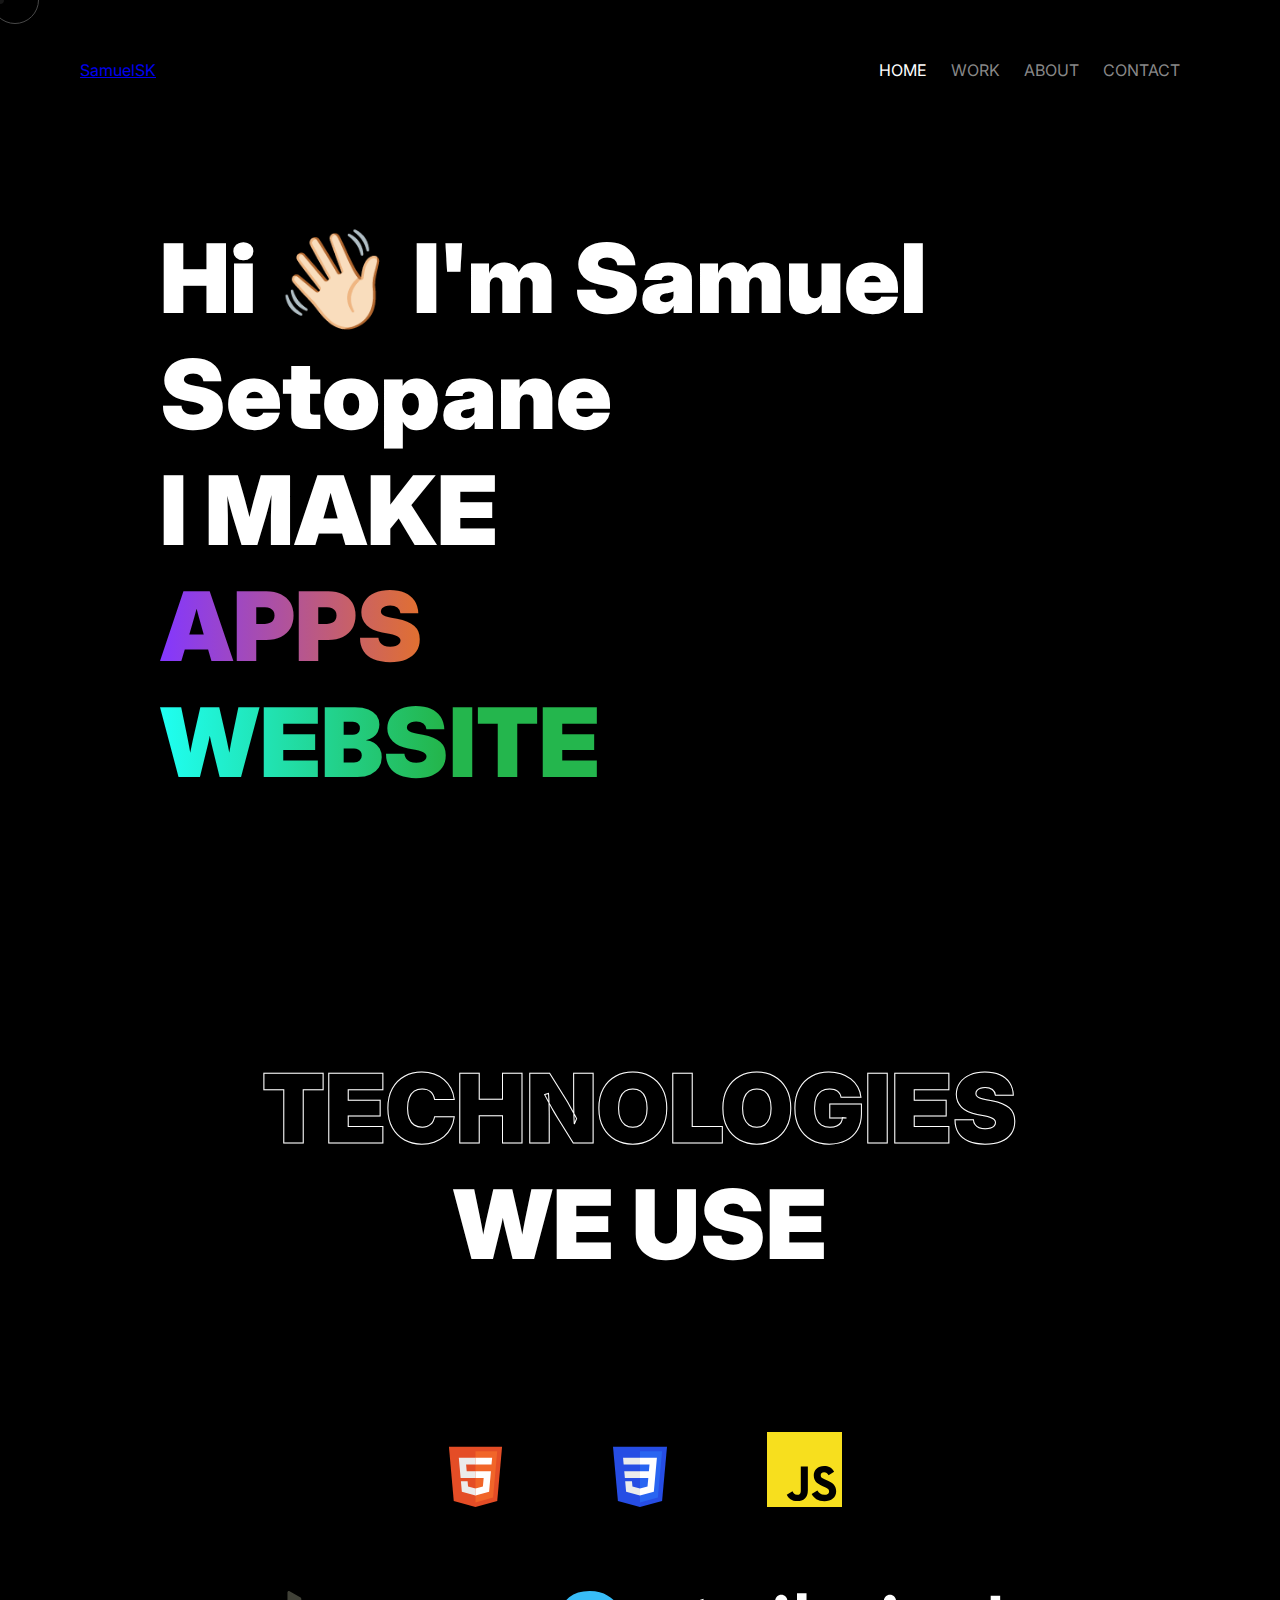
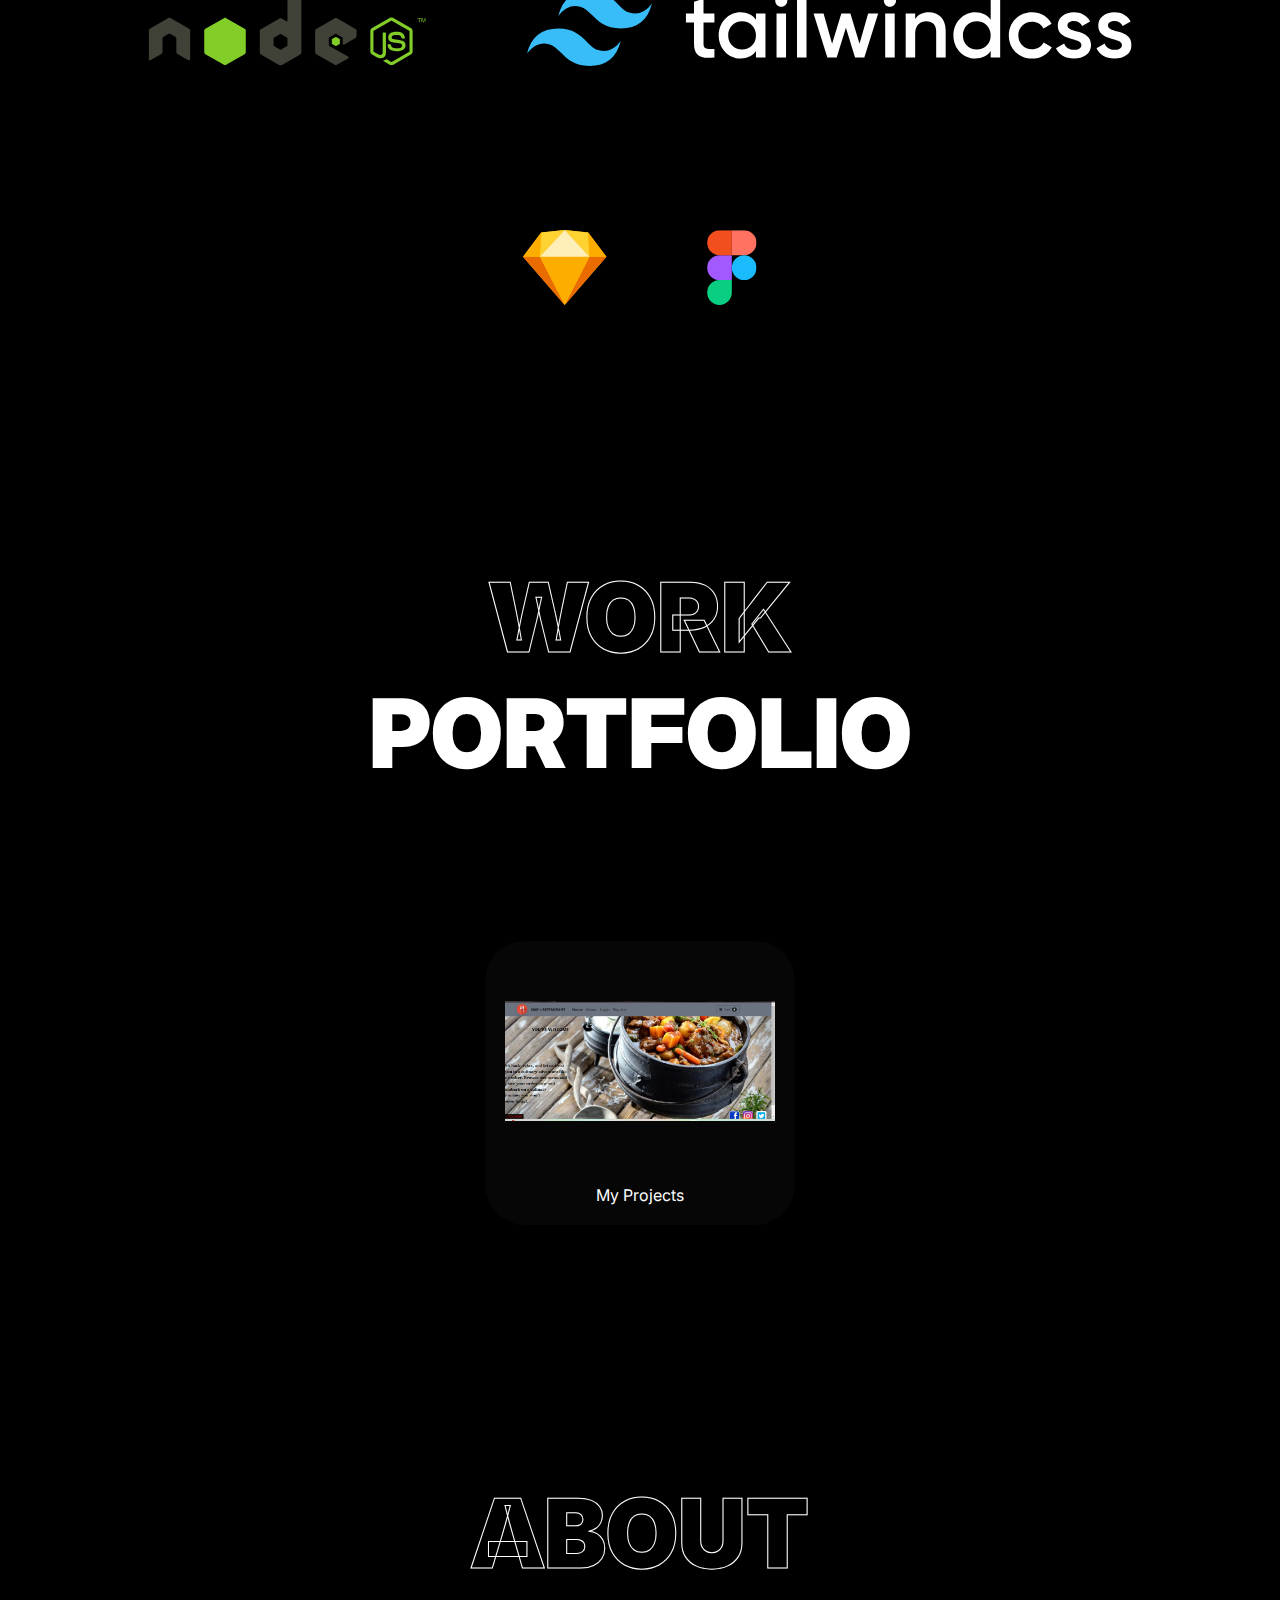
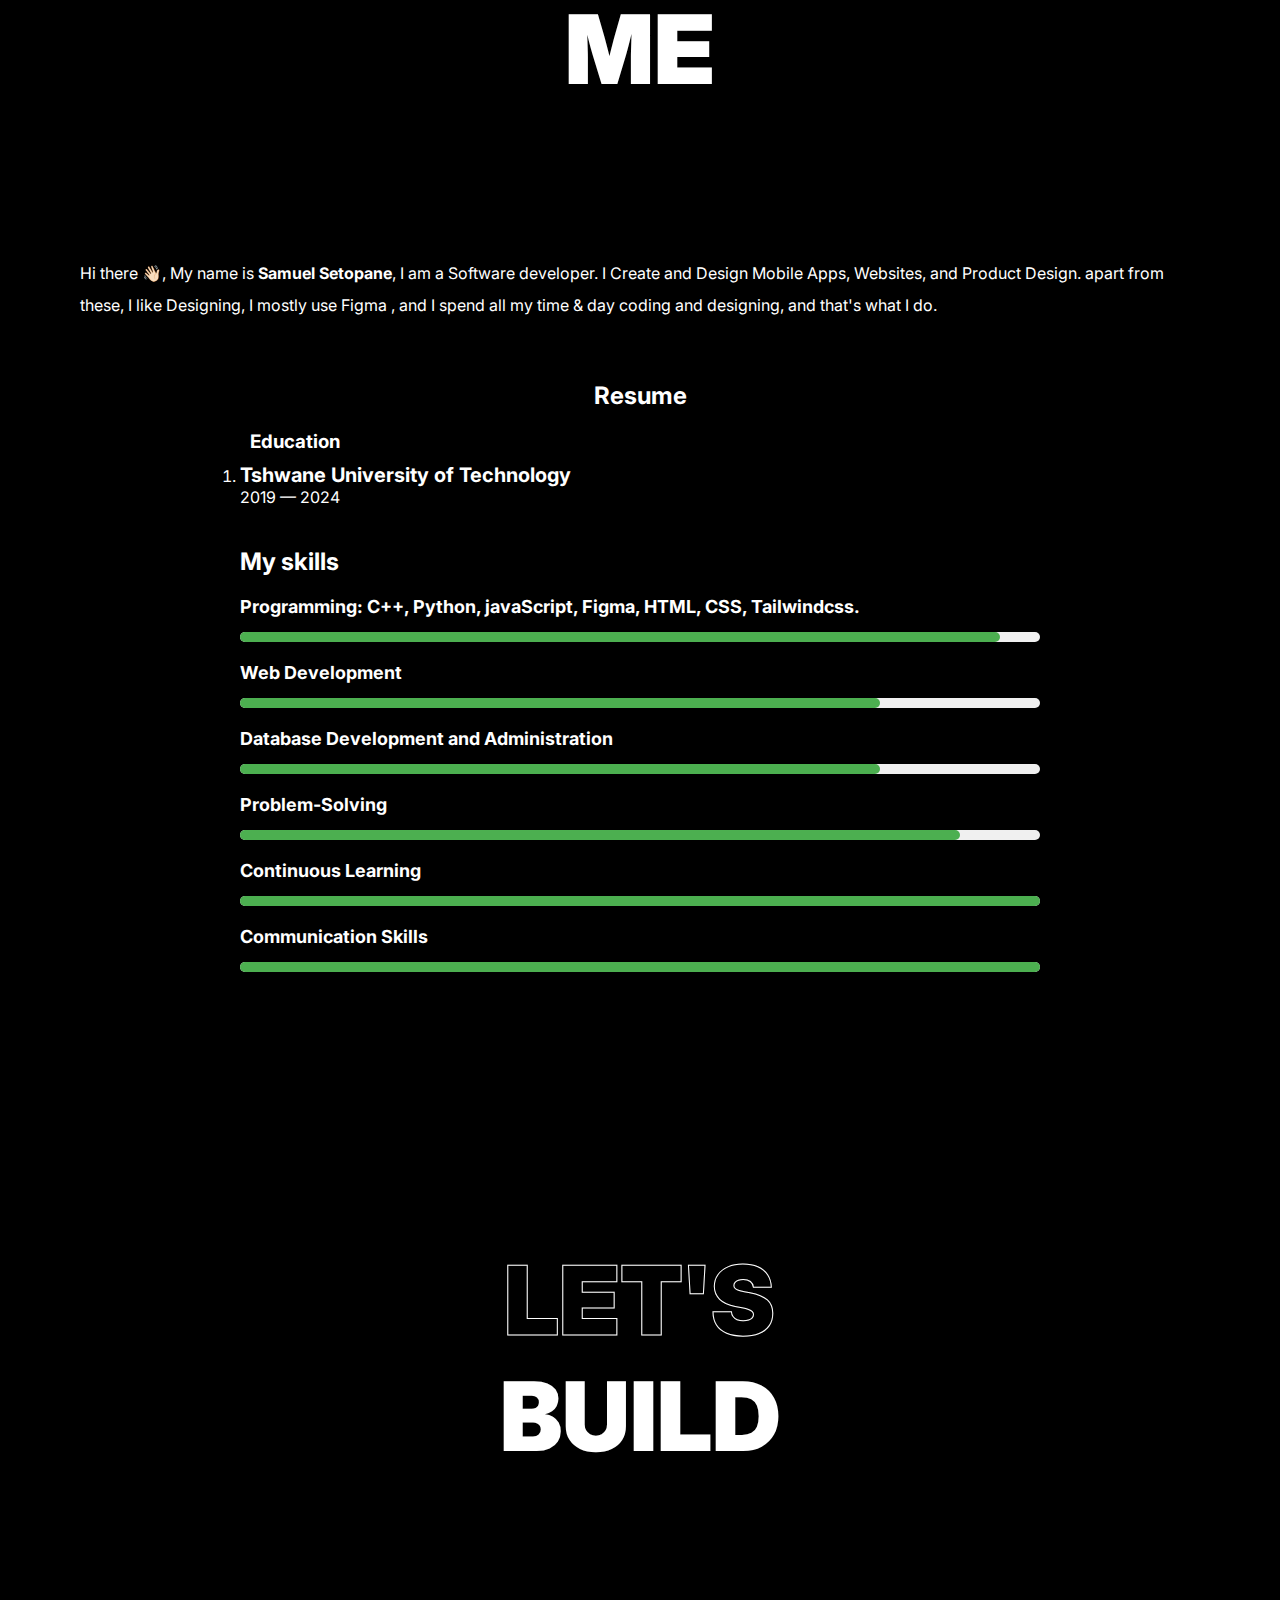
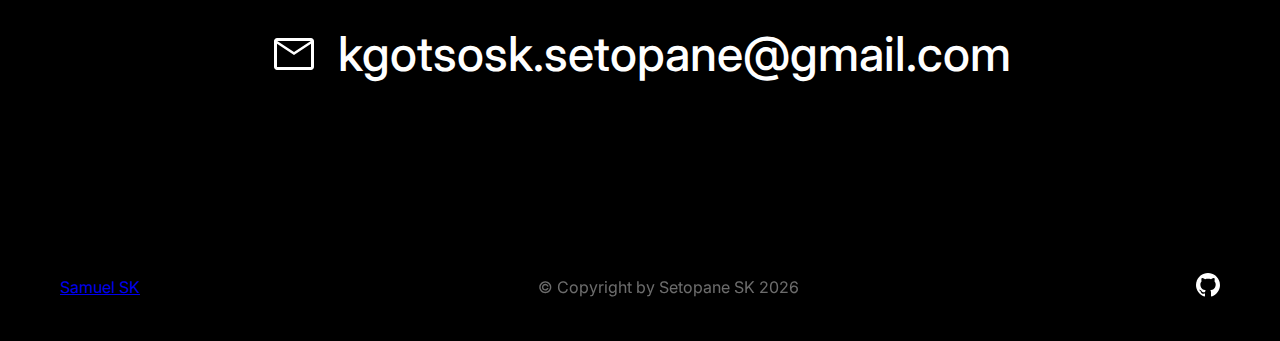
==== commit 10e3770a: "index.html" ====
--- a/index.html
+++ b/index.html
@@ -7,15 +7,15 @@
     <meta name="viewport" content="width=device-width, initial-scale=1.0">
     <title>Samuel Setopane - Full Stack Developer & Product Designer</title>
 
-    <meta name="keywords" content="Dhruvil Patel, Dhruvil, dhruvilxcode">
-    <meta name="description" content="Dhruvil Patel, i am Software Engineer, Coder, Designer, Full Stack Developer.">
+    
+    <meta name="description"Samuel Setopane , i am Software Developer, Coder, Designer, Full Stack Developer.">
   
     <!-- Facebook Meta Tags -->
     <meta property="og:type" content="profile">
     <meta property="og:title" content="Samuel Setopane - Full Stack Developer & Product Designer">
-    <meta property="og:url" content="https://dhruvilxcode.com/">
-    <meta property="og:image" content="https://dhruvilxcode.com/assets/open_graph.jpeg">
-    <meta property="og:description" content="Dhruvil Patel, i am Software Engineer, Coder, Designer, Full Stack Developer.">
+    
+    
+    <meta property="og:description" content="Samuel Setopane, i am Software Developer, Coder, Designer, Full Stack Developer.">
     <meta property="profile:first_name" content="Samuel">
     <meta property="profile:last_name" content="Kgotso">
     <meta property="profile:username" content="Setopane">
@@ -25,23 +25,7 @@
 
     <link rel="stylesheet" href="css/styles.css">
 
-    <script type="application/ld+json">
-        {
-          "@context": "https://schema.org",
-          "@type": "Corporation",
-          "name": "Dhruvilxcode",
-          "alternateName": "Dhruvil Patel",
-          "url": "https://dhruvilxcode.com",
-          "logo": "https://dhruvilxcode.com/assets/dhruvil-logo-favicon.svg",
-          "sameAs": [
-            "https://twitter.com/dhruvilxcode",
-            "https://instagram.com/dhruvilxcode",
-            "https://linkedin.com/in/dhruvilxcode",
-            "https://github.com/dhruvilxcode",
-            "https://dhruvilxcode.com"
-          ]
-        }
-    </script>
+   
 </head>
 
 <body>
--- a/css/styles.css
+++ b/css/styles.css
@@ -580,4 +580,79 @@
         margin-bottom: 40px;
     }
     /* section: about */
-}+}
+/* Resetting default margins and paddings */
+* {
+    margin: 0;
+    padding: 0;
+    box-sizing: border-box;
+  }
+  
+  /* Basic styling */
+  .resume {
+    font-family: Arial, sans-serif;
+    max-width: 800px;
+    margin: 0 auto;
+  }
+  
+  .resume header {
+    text-align: center;
+    margin-bottom: 20px;
+  }
+  
+  .resume header .article-title {
+    font-size: 24px;
+  }
+  
+  .timeline {
+    margin-bottom: 40px;
+  }
+  
+  .title-wrapper {
+    display: flex;
+    align-items: center;
+    margin-bottom: 10px;
+  }
+  
+  .icon-box {
+    margin-right: 10px;
+  }
+  
+  .timeline-item {
+    margin-bottom: 20px;
+  }
+  
+  .timeline-item-title {
+    font-size: 20px;
+  }
+  
+  .skills-title {
+    font-size: 24px;
+    margin-bottom: 20px;
+  }
+  
+  .skills-list {
+    list-style: none;
+  }
+  
+  .skills-item {
+    margin-bottom: 20px;
+  }
+  
+  .skill-progress-bg {
+    width: 100%;
+    height: 10px;
+    background-color: #f0f0f0;
+    border-radius: 5px;
+  }
+  
+  .skill-progress-fill {
+    height: 100%;
+    border-radius: 5px;
+    background-color: #4caf50;
+  }
+  
+  .title-wrapper h5 {
+    font-size: 18px;
+    margin-bottom: 5px;
+  }
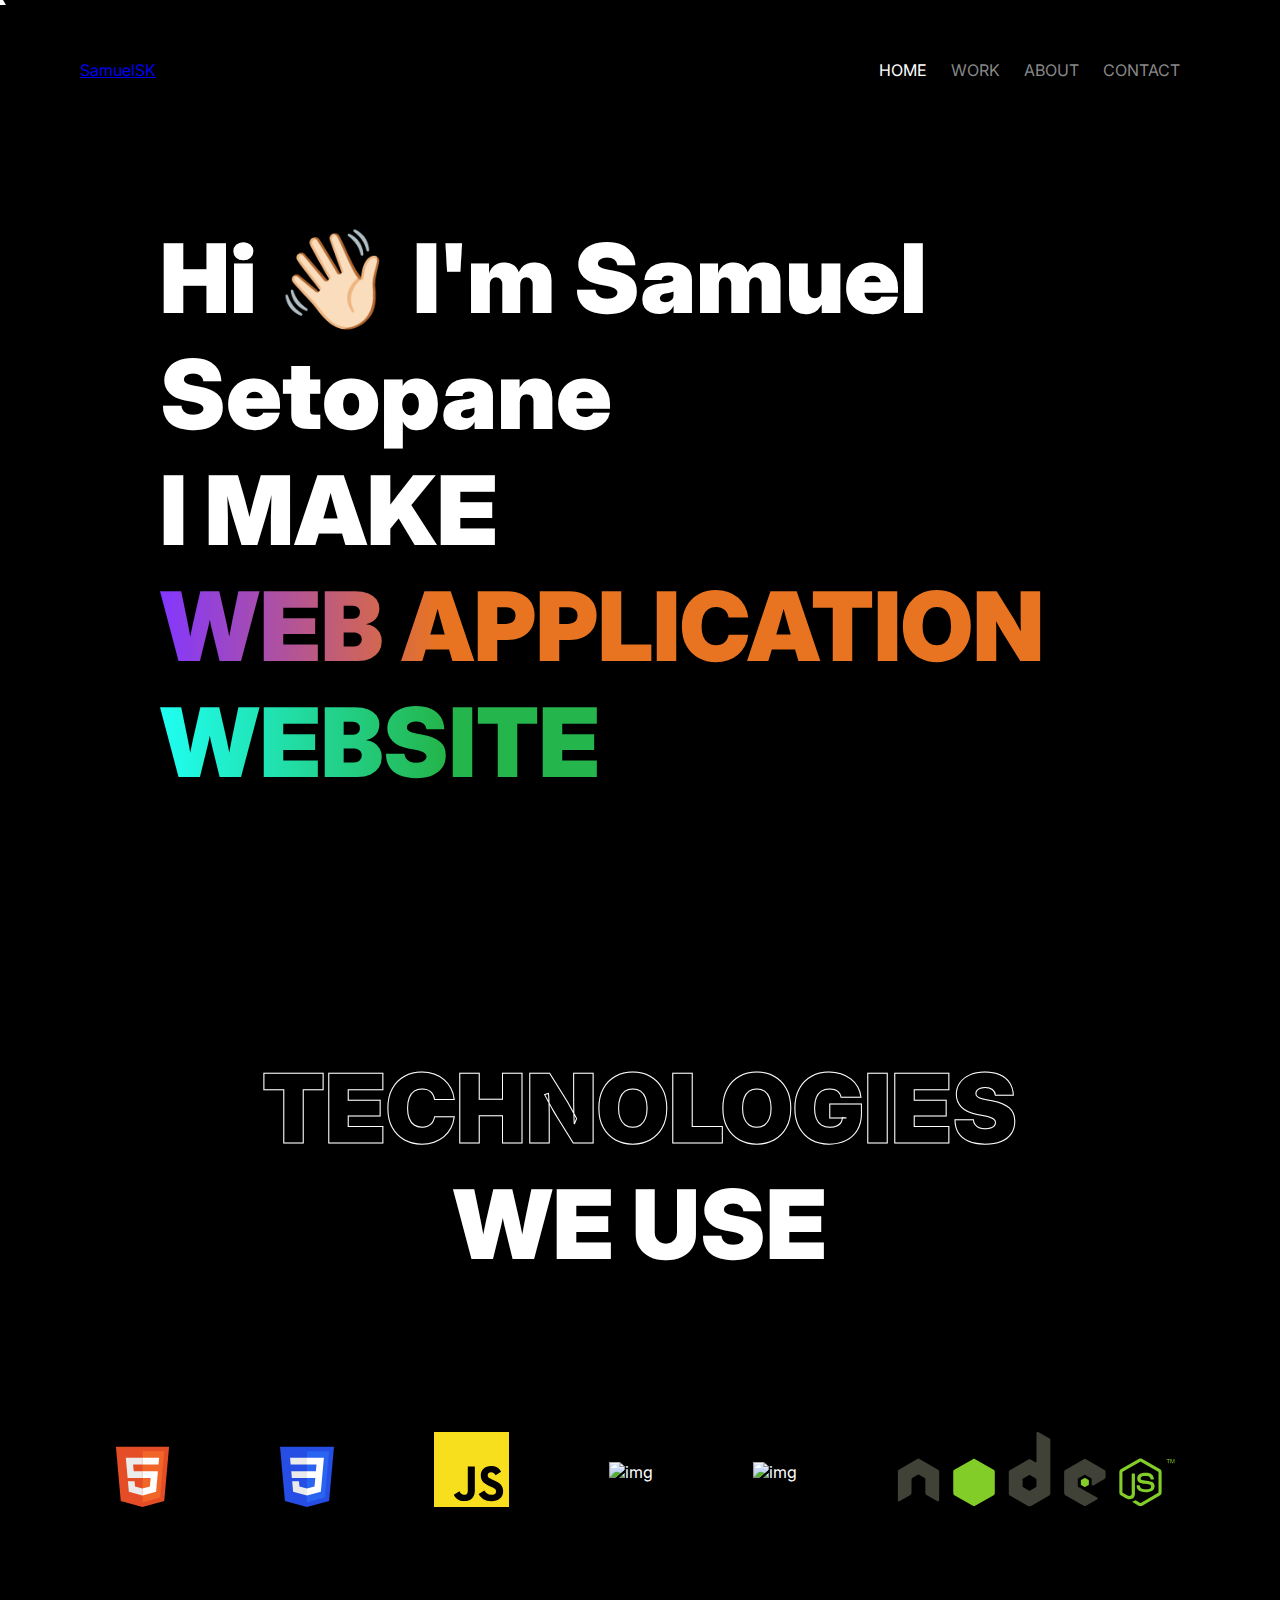
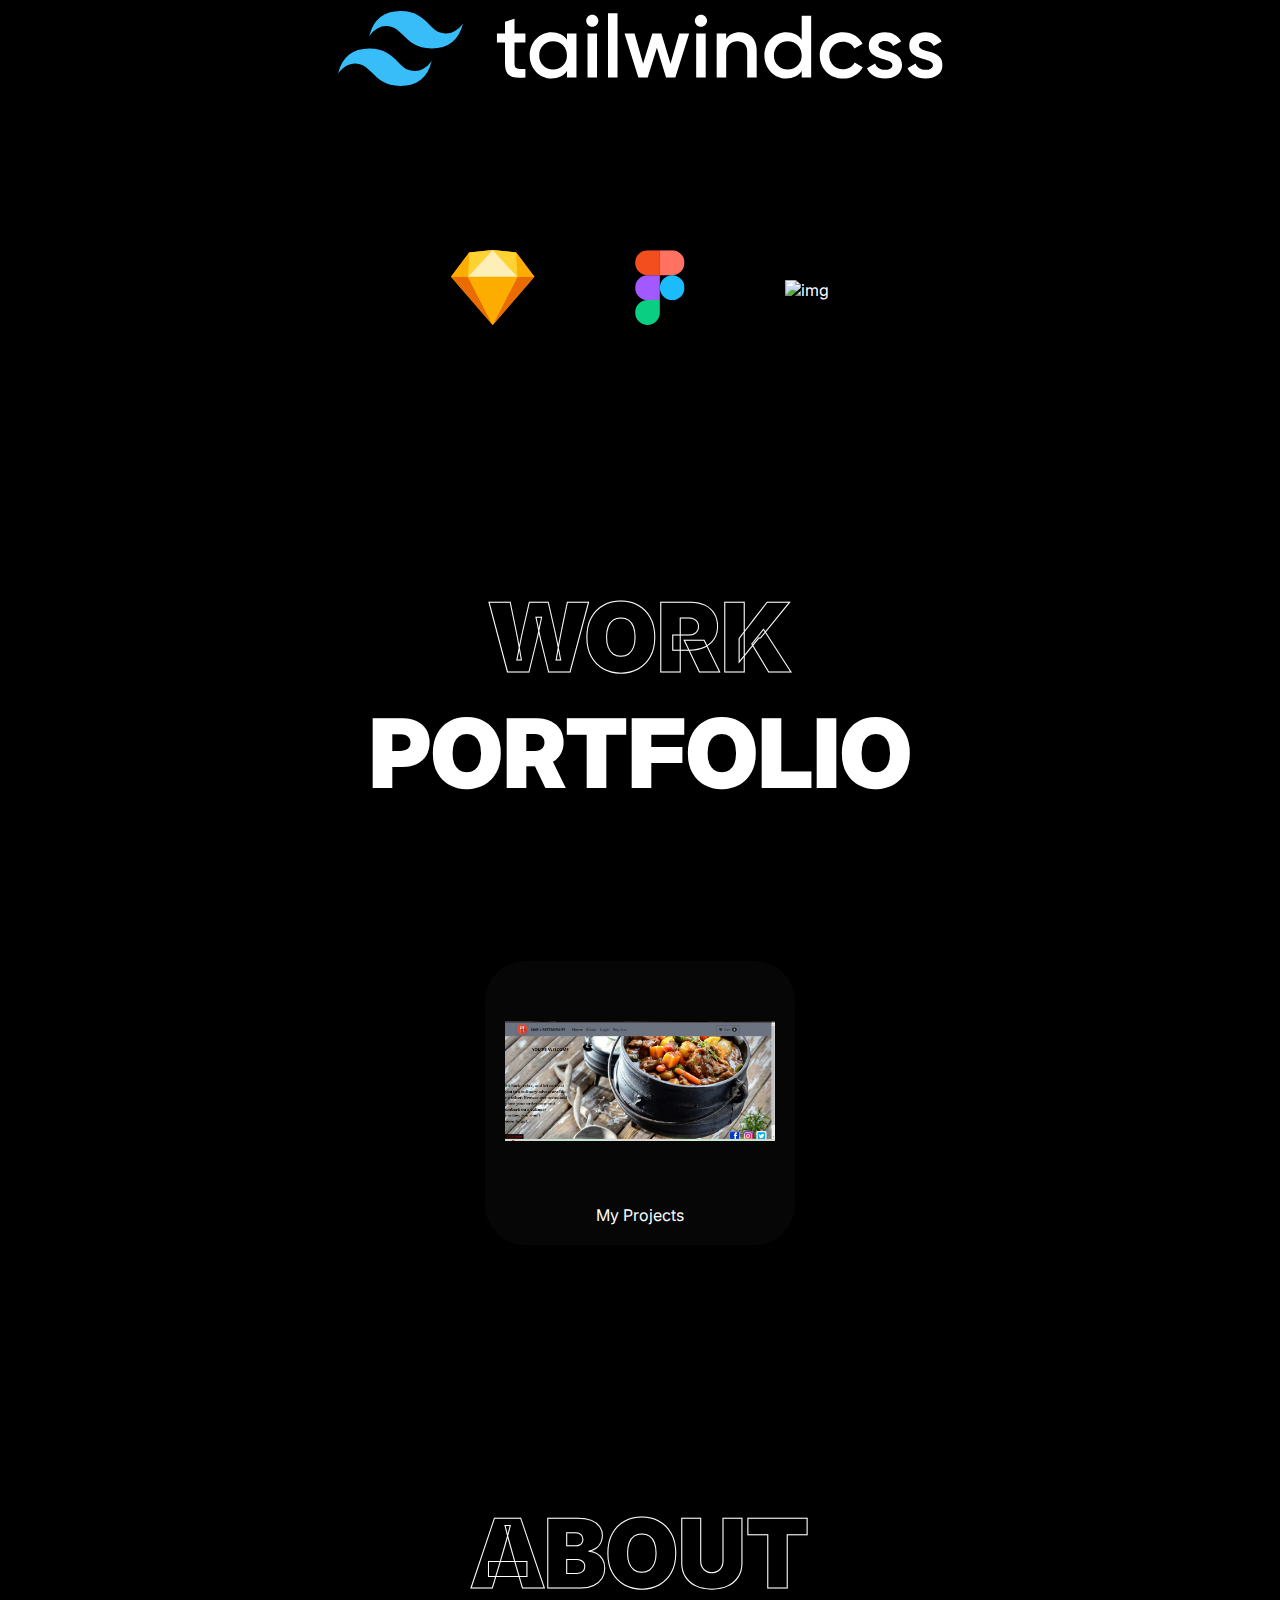
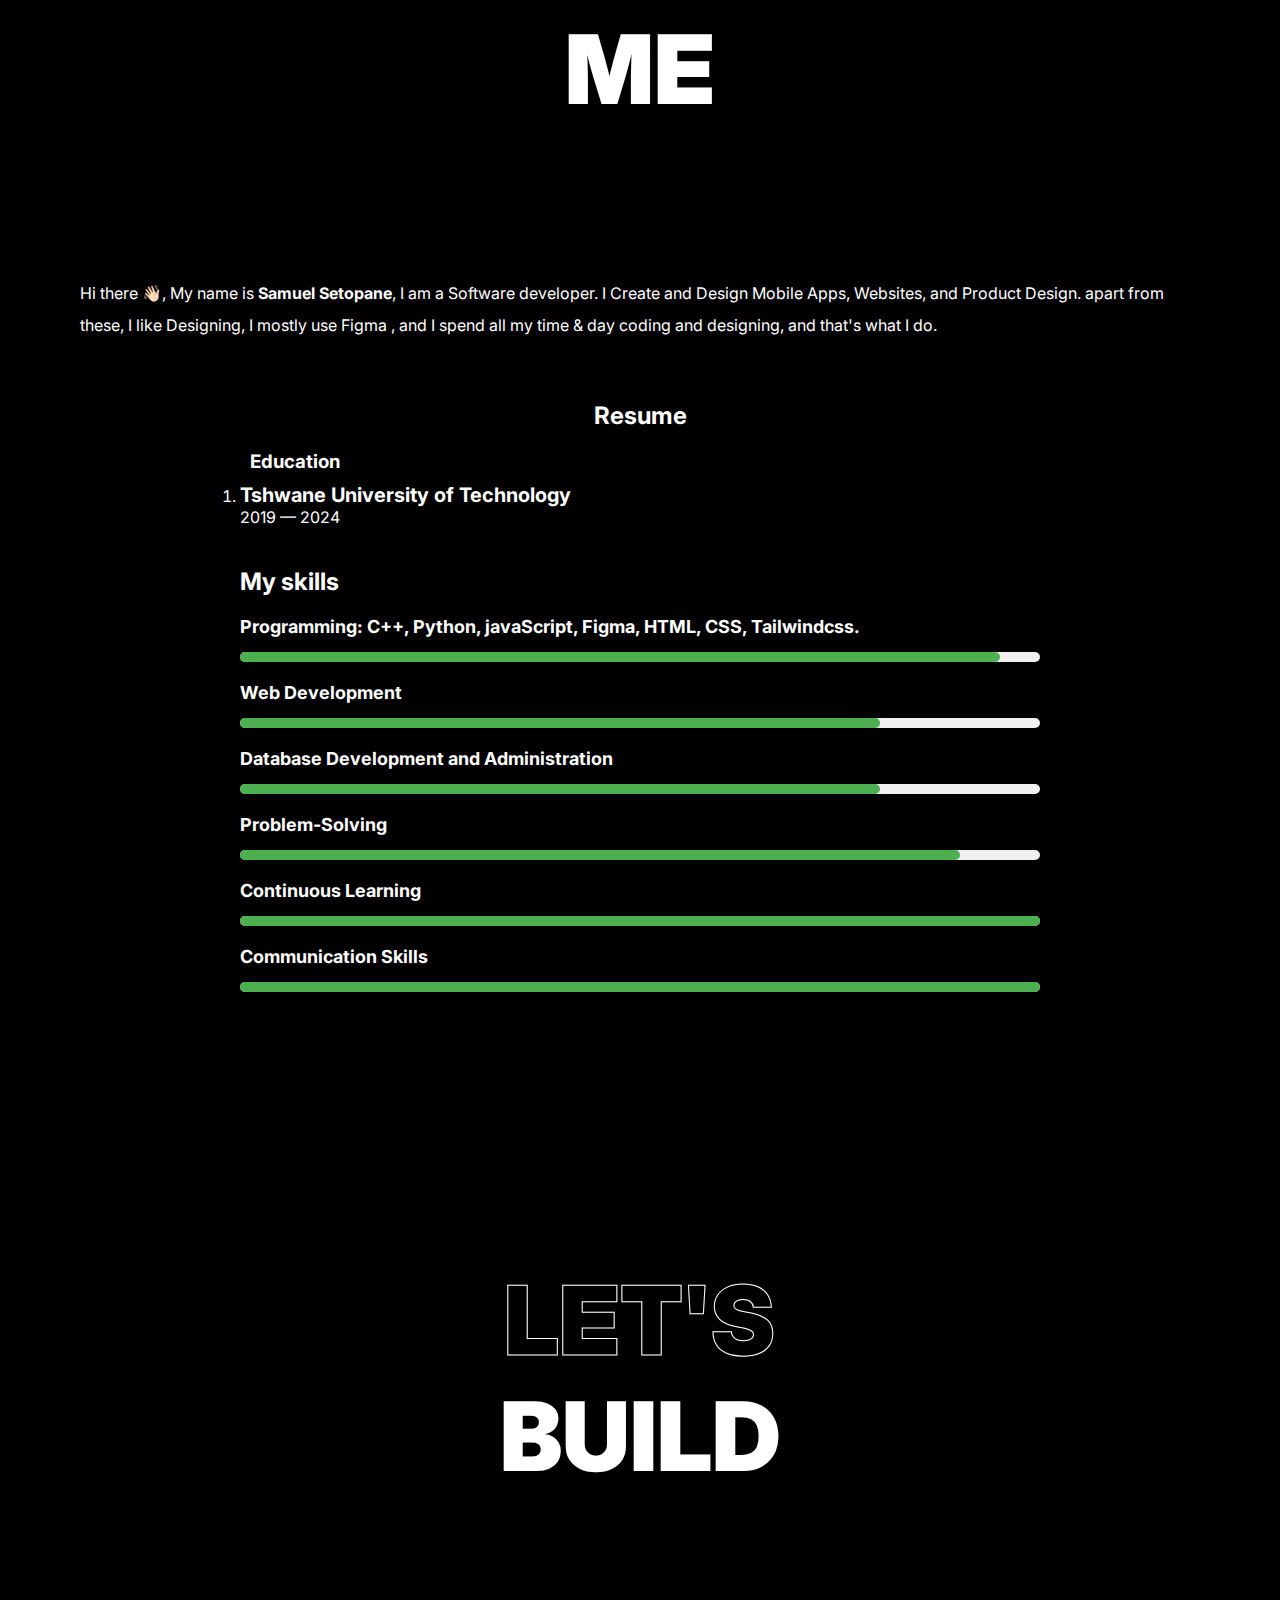
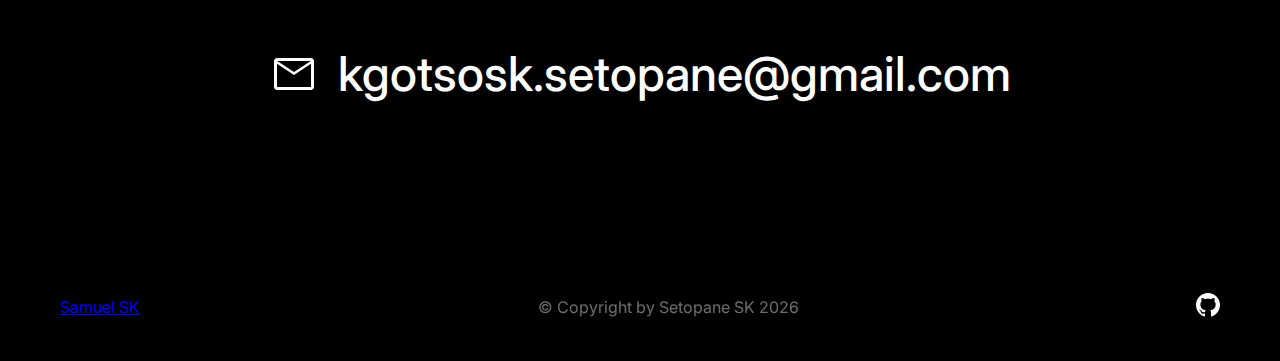
==== commit 9c470b3f: "index.html" ====
--- a/index.html
+++ b/index.html
@@ -81,7 +81,7 @@
         <h1>Hi 👋🏻 I'm Samuel Setopane</h1>
         <h1>I MAKE</h1>
 
-        <h1 class="hero-skill-heading t-gradient1" data-text="APPS">APPS</h1>
+        <h1 class="hero-skill-heading t-gradient1" data-text="APPS">WEB APPLICATION</h1>
         <h1 class="hero-skill-heading t-gradient2" data-text="WEBSITE">WEBSITE</h1>
        
     </div>
@@ -101,6 +101,8 @@
             <div class="col"><img class="tech-icon-img" src="./assets/icons/html.svg" alt="img"></div>
             <div class="col"><img class="tech-icon-img" src="./assets/icons/css.svg" alt="img"></div>
             <div class="col"><img class="tech-icon-img" src="./assets/icons/javascript.svg" alt="img"></div>
+            <div class="col"><img class="tech-icon-img" src="./assets/icons/django.svg" alt="img"></div> <!-- Added Django icon -->
+            <div class="col"><img class="tech-icon-img" src="./assets/icons/c.svg" alt="img"></div> <!-- Added C
           
            
         </div>
@@ -123,6 +125,7 @@
         <div class="row mt-80">
             <div class="col"><img src="./assets/icons/sketch.svg" alt="img" class="tech-icon-img"></div>
             <div class="col"><img src="./assets/icons/figma.svg" alt="img" class="tech-icon-img"></div>
+            <div class="col"><img src="./assets/icons/python-5.svg" alt="img" class="tech-icon-img"></div>
         </div>
 
        
--- a/css/styles.css
+++ b/css/styles.css
@@ -22,32 +22,22 @@
 
 
 .cursor {
-    width: 48px;
-    height: 48px;
-    border-radius: 100%;
-    border: 1px solid rgb(73, 73, 73);
-    transition: all 200ms ease-out;
+    width: 0;
+    height: 0;
+    border-left: 6px solid transparent;
+    border-right: 6px solid transparent;
+    border-bottom: 10px solid white; /* Change color to white */
     position: fixed;
     pointer-events: none;
     left: 0;
     top: 0;
-    transform: translate(calc(-50% + 15px), -50%);
+    transform: translate(-50%, -50%);
     z-index: 999999999;
 }
 
 .cursor2 {
-    width: 8px;
-    height: 8px;
-    border-radius: 100%;
-    background-color: rgb(73, 73, 73);
-    opacity: .3;
-    position: fixed;
-    transform: translate(-50%, -50%);
-    pointer-events: none;
-    transition: width .3s, height .3s, opacity .3s;
-    z-index: 999999999;
-}
-
+    display: none; /* Hide the small circle cursor */
+}
 .hover {
     background-color: rgb(67, 67, 67);
     opacity: 0.3;
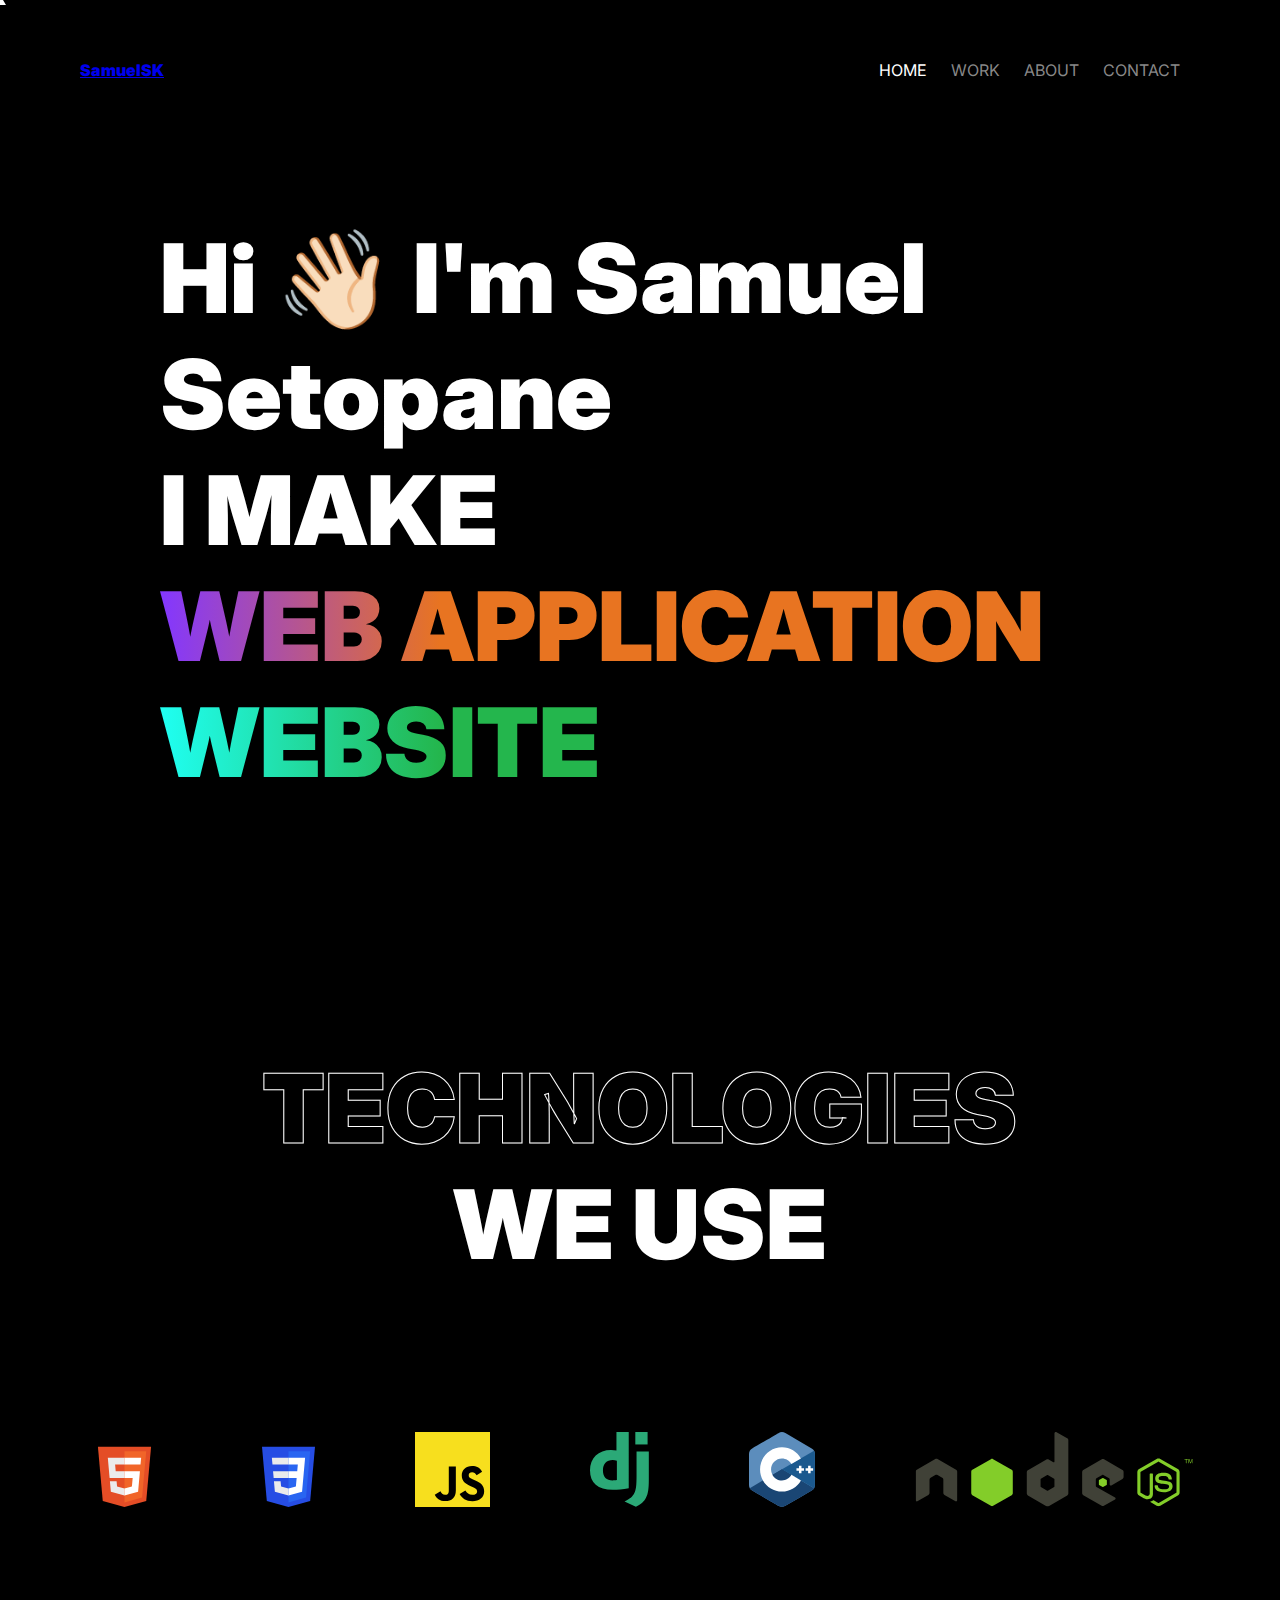
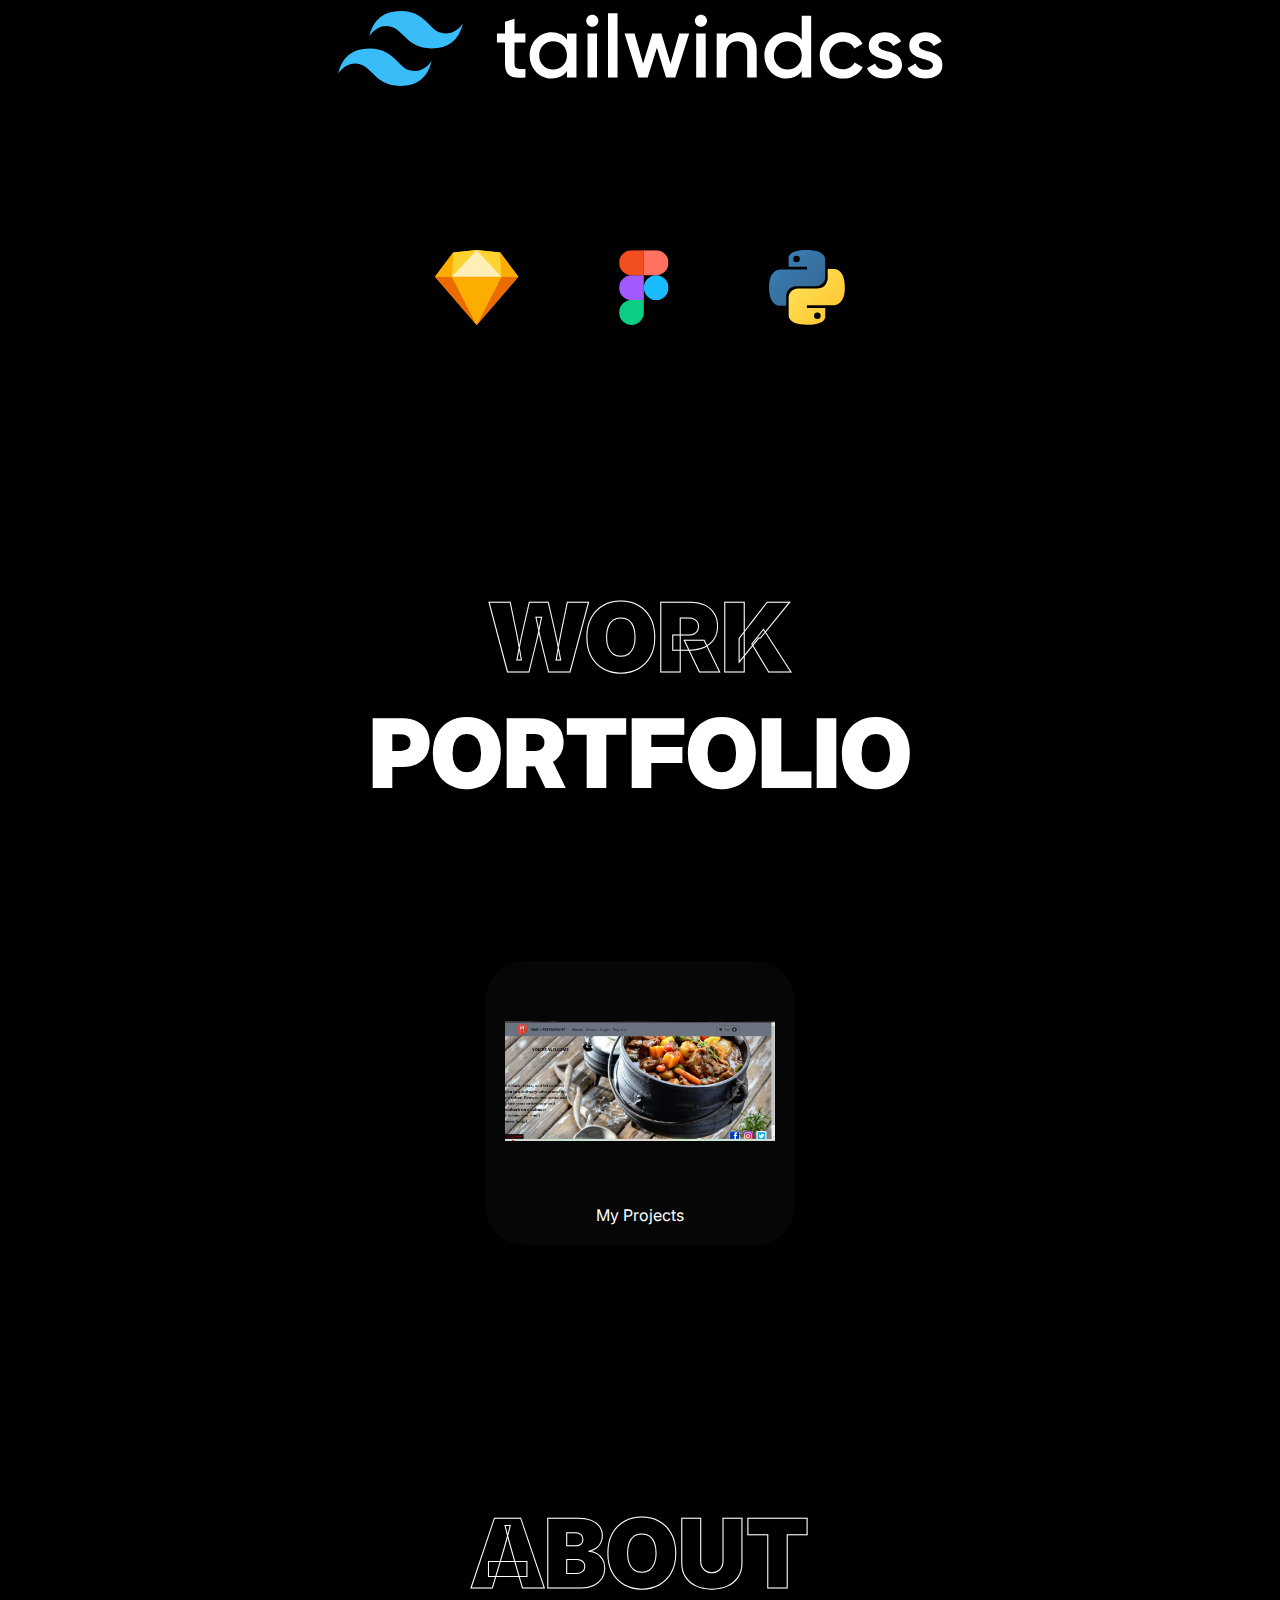
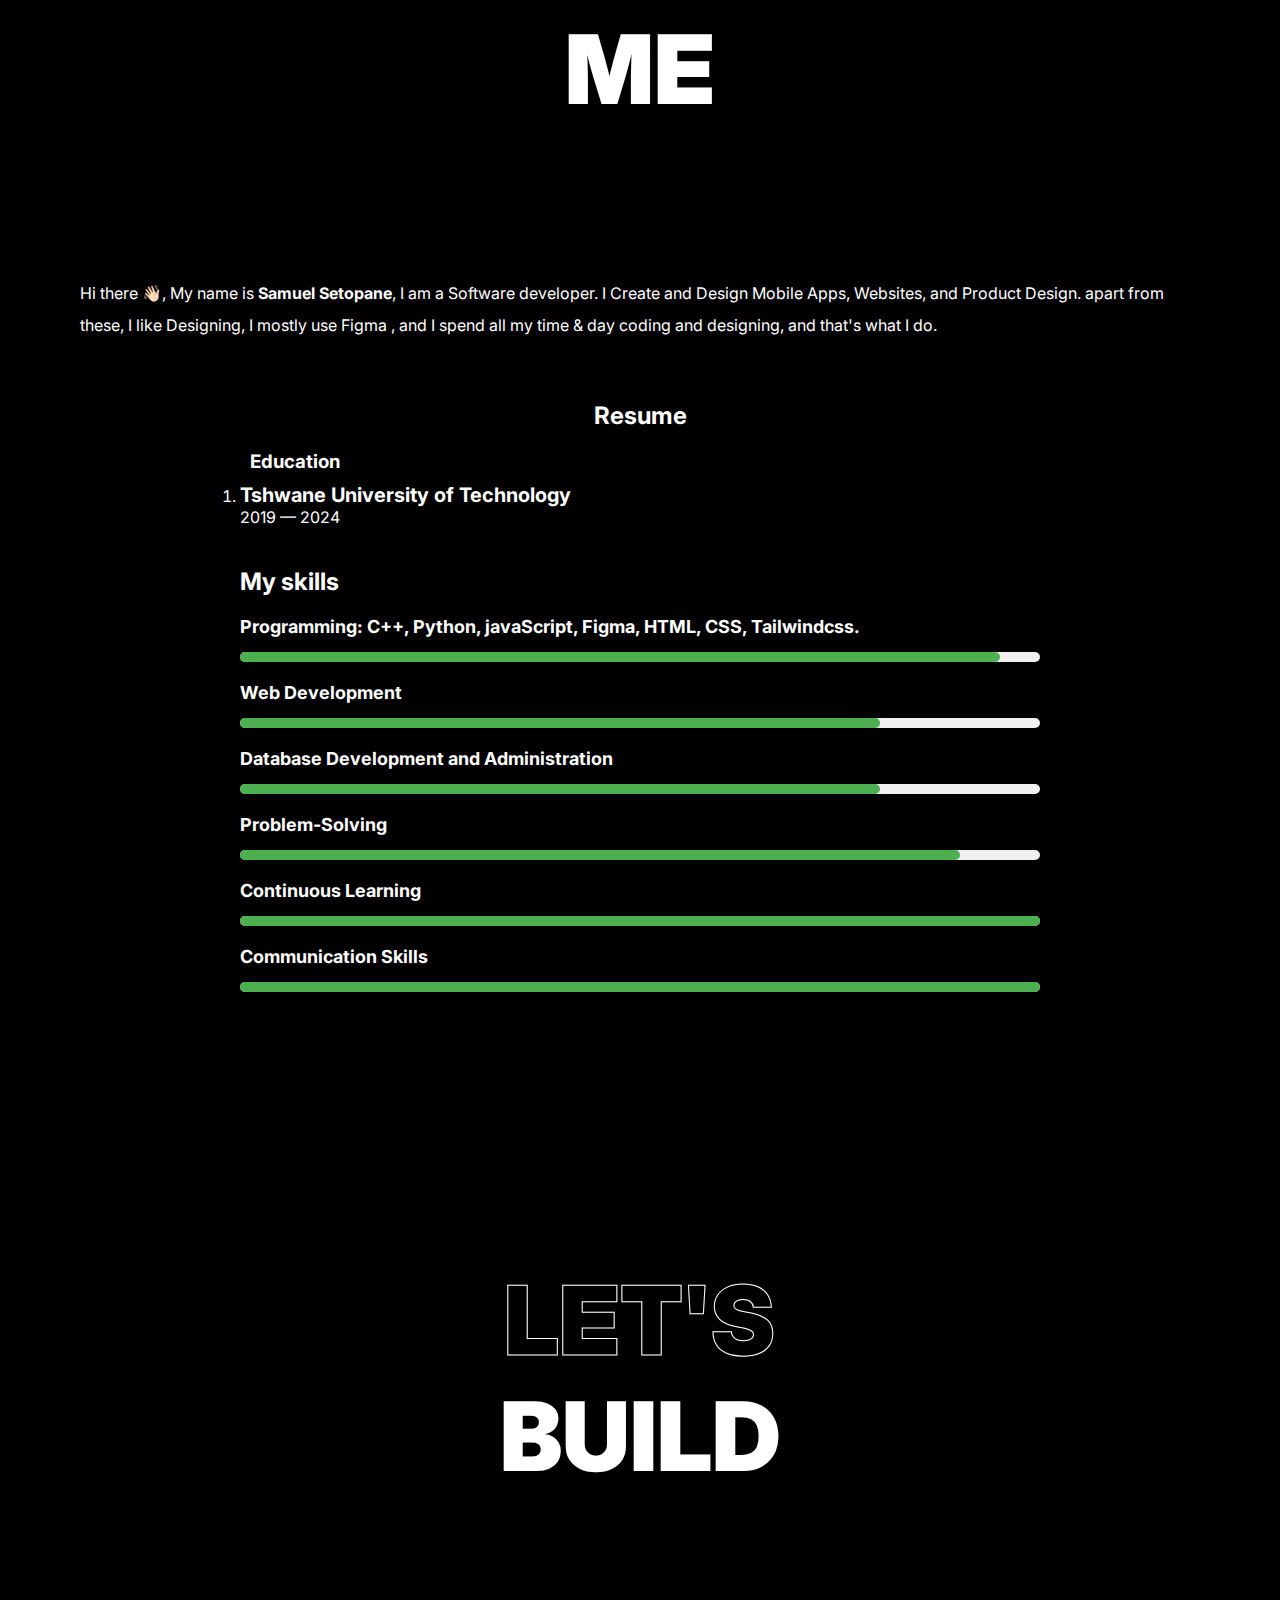
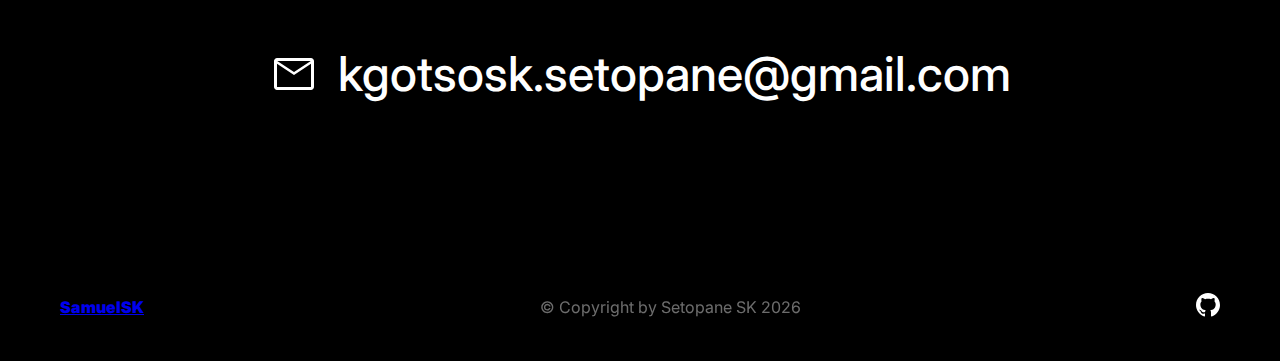
==== commit b506ee2c: "index.html" ====
--- a/index.html
+++ b/index.html
@@ -40,29 +40,27 @@
         <a href="#about" onclick="closeFullScreenNav()" class="nav-link">ABOUT</a>
         <a href="#contact" onclick="closeFullScreenNav()" class="nav-link">CONTACT</a>
         
-
-        <div class="social-links">
-            <a href="https://instagram.com/dhruvilxcode" class="social-link">
+      <div class="social-links">
+            <a href="https://instagram.com" class="social-link">
                 <svg xmlns="http://www.w3.org/2000/svg" viewBox="0 0 448 512"><path d="M224.1 141c-63.6 0-114.9 51.3-114.9 114.9s51.3 114.9 114.9 114.9S339 319.5 339 255.9 287.7 141 224.1 141zm0 189.6c-41.1 0-74.7-33.5-74.7-74.7s33.5-74.7 74.7-74.7 74.7 33.5 74.7 74.7-33.6 74.7-74.7 74.7zm146.4-194.3c0 14.9-12 26.8-26.8 26.8-14.9 0-26.8-12-26.8-26.8s12-26.8 26.8-26.8 26.8 12 26.8 26.8zm76.1 27.2c-1.7-35.9-9.9-67.7-36.2-93.9-26.2-26.2-58-34.4-93.9-36.2-37-2.1-147.9-2.1-184.9 0-35.8 1.7-67.6 9.9-93.9 36.1s-34.4 58-36.2 93.9c-2.1 37-2.1 147.9 0 184.9 1.7 35.9 9.9 67.7 36.2 93.9s58 34.4 93.9 36.2c37 2.1 147.9 2.1 184.9 0 35.9-1.7 67.7-9.9 93.9-36.2 26.2-26.2 34.4-58 36.2-93.9 2.1-37 2.1-147.8 0-184.8zM398.8 388c-7.8 19.6-22.9 34.7-42.6 42.6-29.5 11.7-99.5 9-132.1 9s-102.7 2.6-132.1-9c-19.6-7.8-34.7-22.9-42.6-42.6-11.7-29.5-9-99.5-9-132.1s-2.6-102.7 9-132.1c7.8-19.6 22.9-34.7 42.6-42.6 29.5-11.7 99.5-9 132.1-9s102.7-2.6 132.1 9c19.6 7.8 34.7 22.9 42.6 42.6 11.7 29.5 9 99.5 9 132.1s2.7 102.7-9 132.1z" /></svg>
             </a>
-            <a href="https://twitter.com/dhruvilxcode" class="social-link">
+            <a href="https://twitter.com" class="social-link">
                 <svg xmlns="http://www.w3.org/2000/svg" viewBox="0 0 512 512"><path d="M459.37 151.716c.325 4.548.325 9.097.325 13.645 0 138.72-105.583 298.558-298.558 298.558-59.452 0-114.68-17.219-161.137-47.106 8.447.974 16.568 1.299 25.34 1.299 49.055 0 94.213-16.568 130.274-44.832-46.132-.975-84.792-31.188-98.112-72.772 6.498.974 12.995 1.624 19.818 1.624 9.421 0 18.843-1.3 27.614-3.573-48.081-9.747-84.143-51.98-84.143-102.985v-1.299c13.969 7.797 30.214 12.67 47.431 13.319-28.264-18.843-46.781-51.005-46.781-87.391 0-19.492 5.197-37.36 14.294-52.954 51.655 63.675 129.3 105.258 216.365 109.807-1.624-7.797-2.599-15.918-2.599-24.04 0-57.828 46.782-104.934 104.934-104.934 30.213 0 57.502 12.67 76.67 33.137 23.715-4.548 46.456-13.32 66.599-25.34-7.798 24.366-24.366 44.833-46.132 57.827 21.117-2.273 41.584-8.122 60.426-16.243-14.292 20.791-32.161 39.308-52.628 54.253z" /></svg>
             </a>
-            <a href="https://www.linkedin.com/in/dhruvilxcode/" class="social-link">
+            <a href="https://www.linkedin.com" class="social-link">
                 <svg xmlns="http://www.w3.org/2000/svg" viewBox="0 0 448 512"><path d="M100.28 448H7.4V148.9h92.88zM53.79 108.1C24.09 108.1 0 83.5 0 53.8a53.79 53.79 0 0 1 107.58 0c0 29.7-24.1 54.3-53.79 54.3zM447.9 448h-92.68V302.4c0-34.7-.7-79.2-48.29-79.2-48.29 0-55.69 37.7-55.69 76.7V448h-92.78V148.9h89.08v40.8h1.3c12.4-23.5 42.69-48.3 87.88-48.3 94 0 111.28 61.9 111.28 142.3V448z" /></svg>
             </a>
-            <a href="https://www.github.com/dhruvilxcode/" class="social-link">
+            <a href="https://www.github.com" class="social-link">
                 <svg width="1024" height="1024" viewBox="0 0 1024 1024" fill="none" xmlns="http://www.w3.org/2000/svg"><path fill-rule="evenodd" clip-rule="evenodd" d="M8 0C3.58 0 0 3.58 0 8C0 11.54 2.29 14.53 5.47 15.59C5.87 15.66 6.02 15.42 6.02 15.21C6.02 15.02 6.01 14.39 6.01 13.72C4 14.09 3.48 13.23 3.32 12.78C3.23 12.55 2.84 11.84 2.5 11.65C2.22 11.5 1.82 11.13 2.49 11.12C3.12 11.11 3.57 11.7 3.72 11.94C4.44 13.15 5.59 12.81 6.05 12.6C6.12 12.08 6.33 11.73 6.56 11.53C4.78 11.33 2.92 10.64 2.92 7.58C2.92 6.71 3.23 5.99 3.74 5.43C3.66 5.23 3.38 4.41 3.82 3.31C3.82 3.31 4.49 3.1 6.02 4.13C6.66 3.95 7.34 3.86 8.02 3.86C8.7 3.86 9.38 3.95 10.02 4.13C11.55 3.09 12.22 3.31 12.22 3.31C12.66 4.41 12.38 5.23 12.3 5.43C12.81 5.99 13.12 6.7 13.12 7.58C13.12 10.65 11.25 11.33 9.47 11.53C9.76 11.78 10.01 12.26 10.01 13.01C10.01 14.08 10 14.94 10 15.21C10 15.42 10.15 15.67 10.55 15.59C13.71 14.53 16 11.53 16 8C16 3.58 12.42 0 8 0Z" transform="scale(64)"/></svg>
             </a>
         </div>
-
         <button class="close" onclick="closeFullScreenNav()"><img src="./assets/icons/close.svg" alt="close"></button>
     </div>
 
     <!-- navbar -->
     <nav class="navbar">
       
-        <a href="#">SamuelSK</a>
+        <a href="#" class="logo"><h4><strong>SamuelSK</strong></h4></a>
         <div class="nav-links">
             <a href="#home" class="nav-link nav-link-active">HOME</a>
             <a href="#portfolio" class="nav-link">WORK</a>
@@ -327,7 +325,7 @@
     <!-- section: footer -->
     <footer class="footer">
        
-        <a href="#">Samuel SK</a>
+       <a href="#" class="logo"><h4><strong>SamuelSK</strong></h4></a>
         <p>&copy; Copyright by Setopane SK <span id="currentYear">2024</span></p>
         <div class="social-links">
            
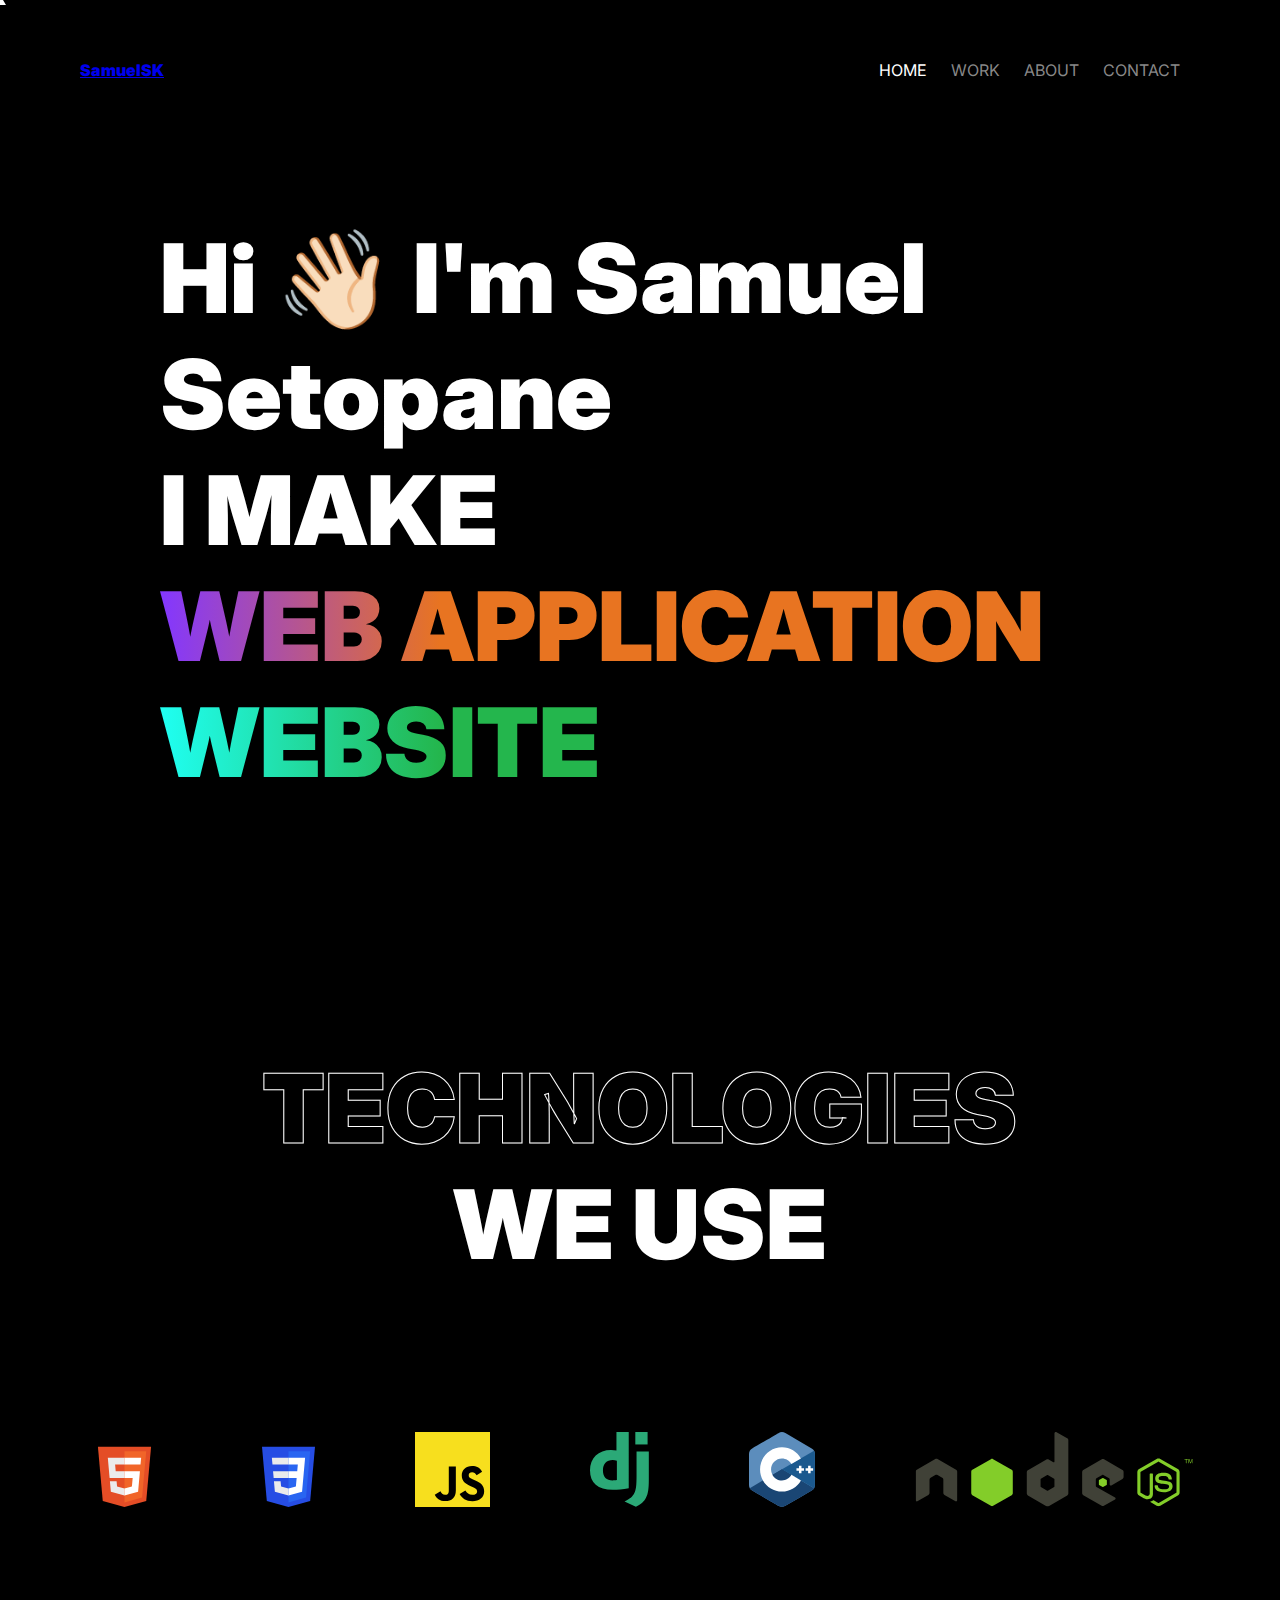
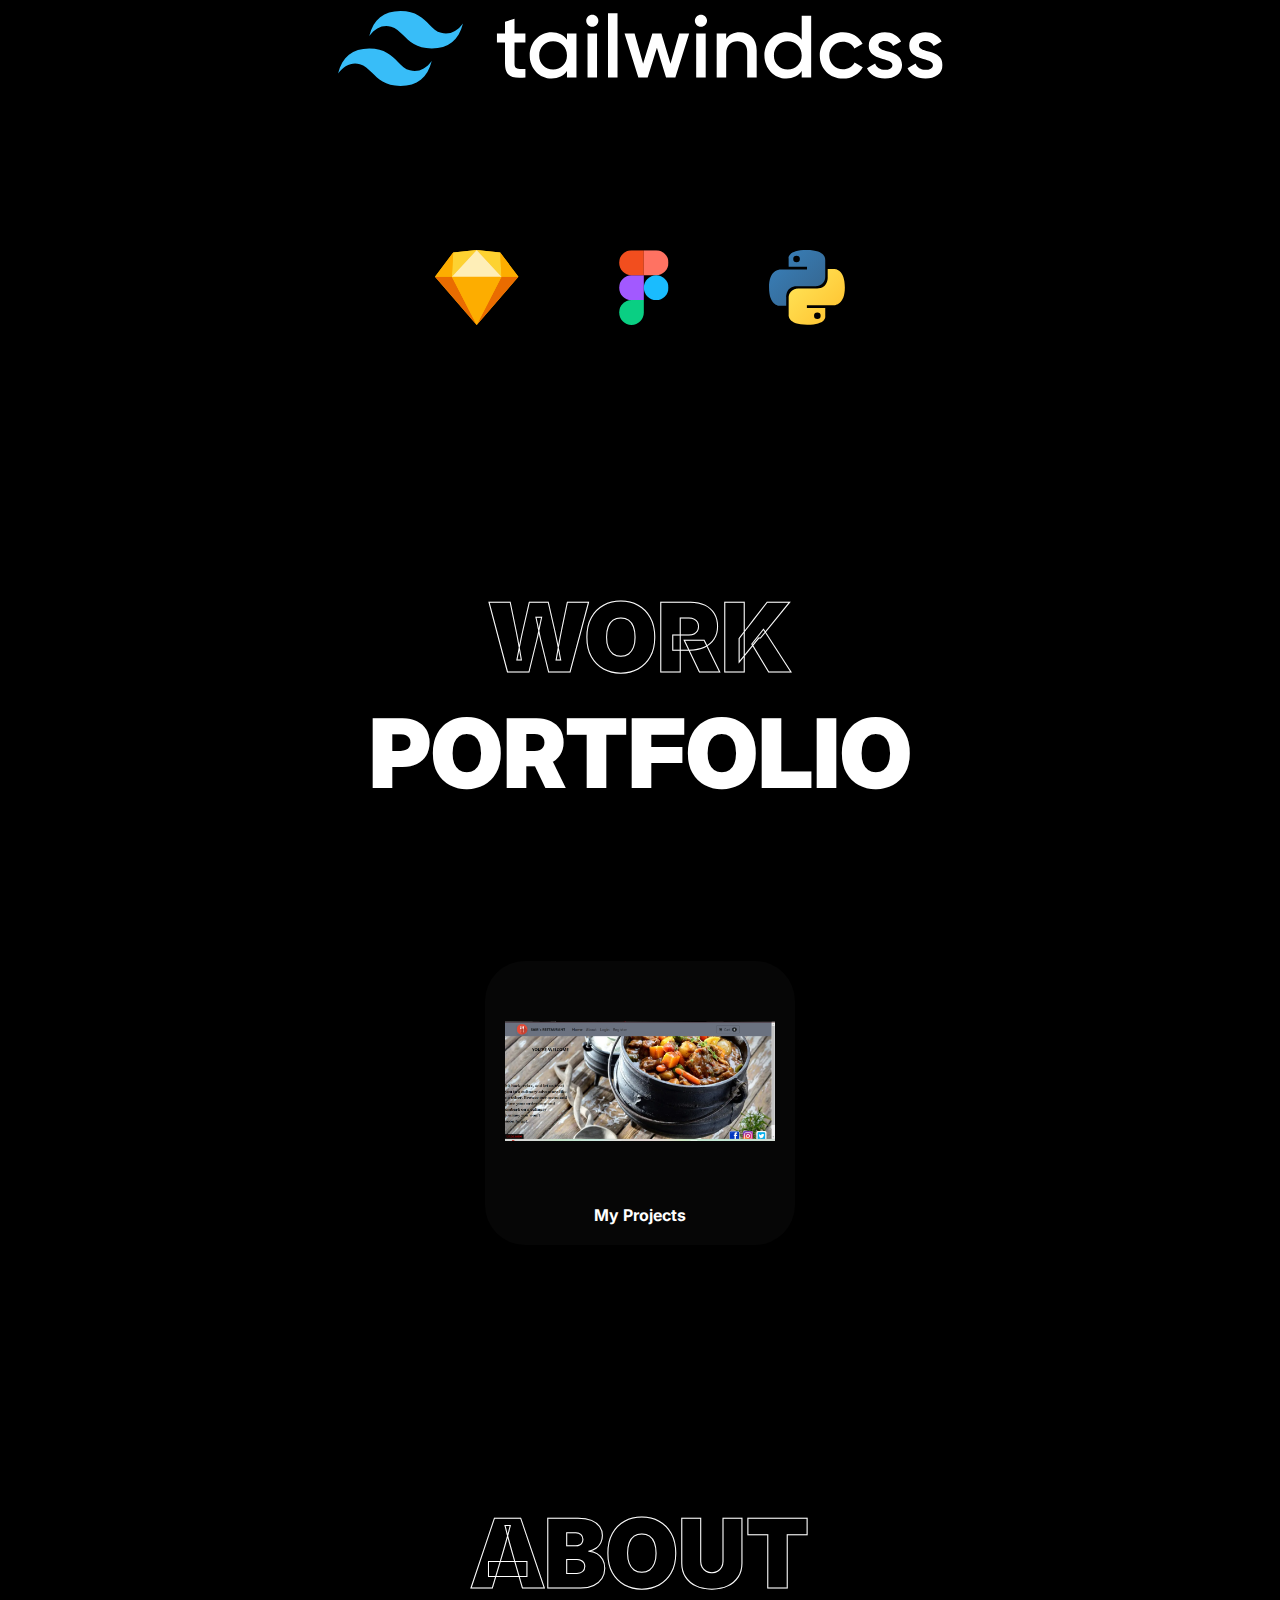
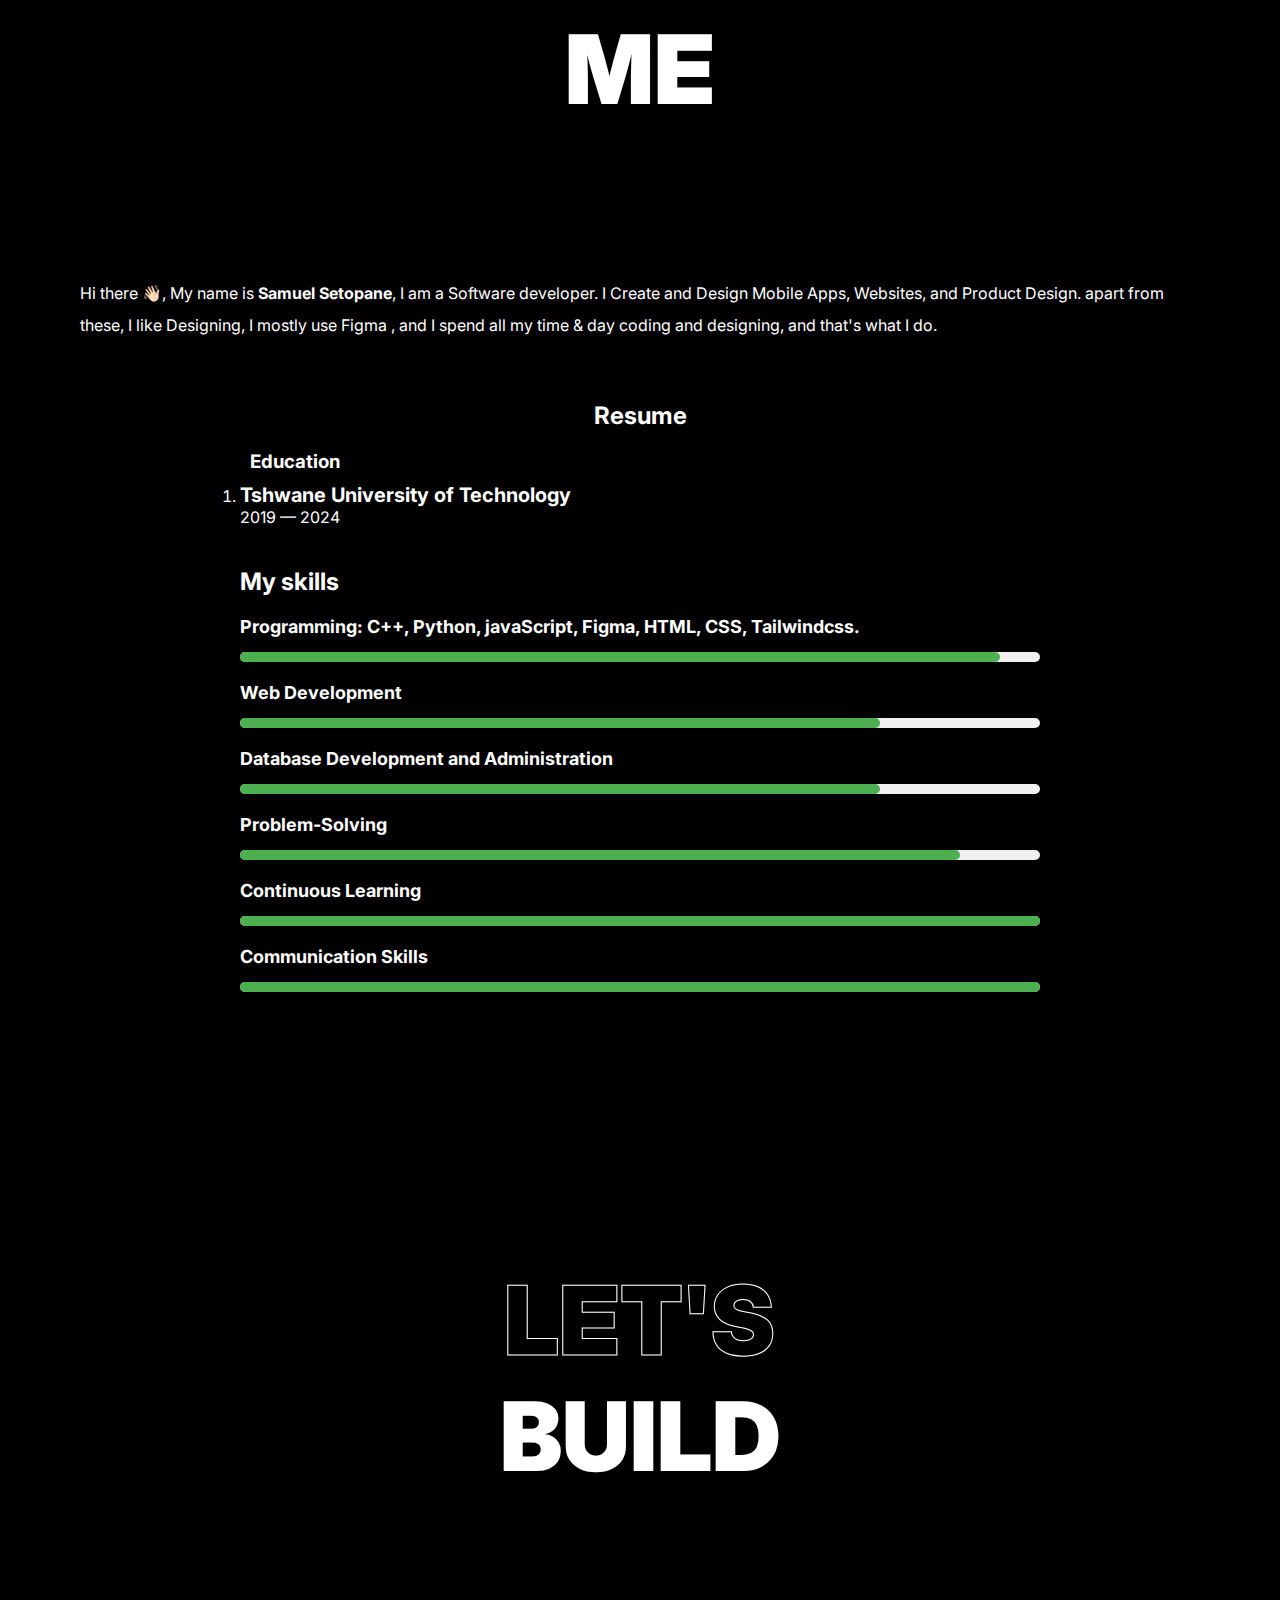
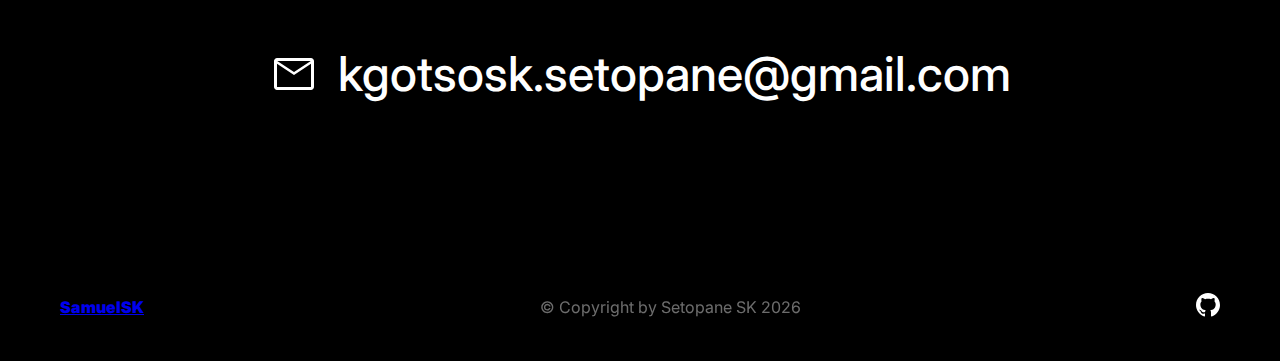
==== commit 86b8382c: "index.html" ====
--- a/index.html
+++ b/index.html
@@ -143,7 +143,7 @@
             <a class="portfolio-card" href="./html-css-projects.html">
                 <img src="assets/projects/tailwind/homepage.png" alt="img">
                 <div class="portfolio-card-details">
-                    <h4>My Projects</h4>
+                    <h4><strong>My Projects</strong></h4>
                 </div>
             </a>
             
